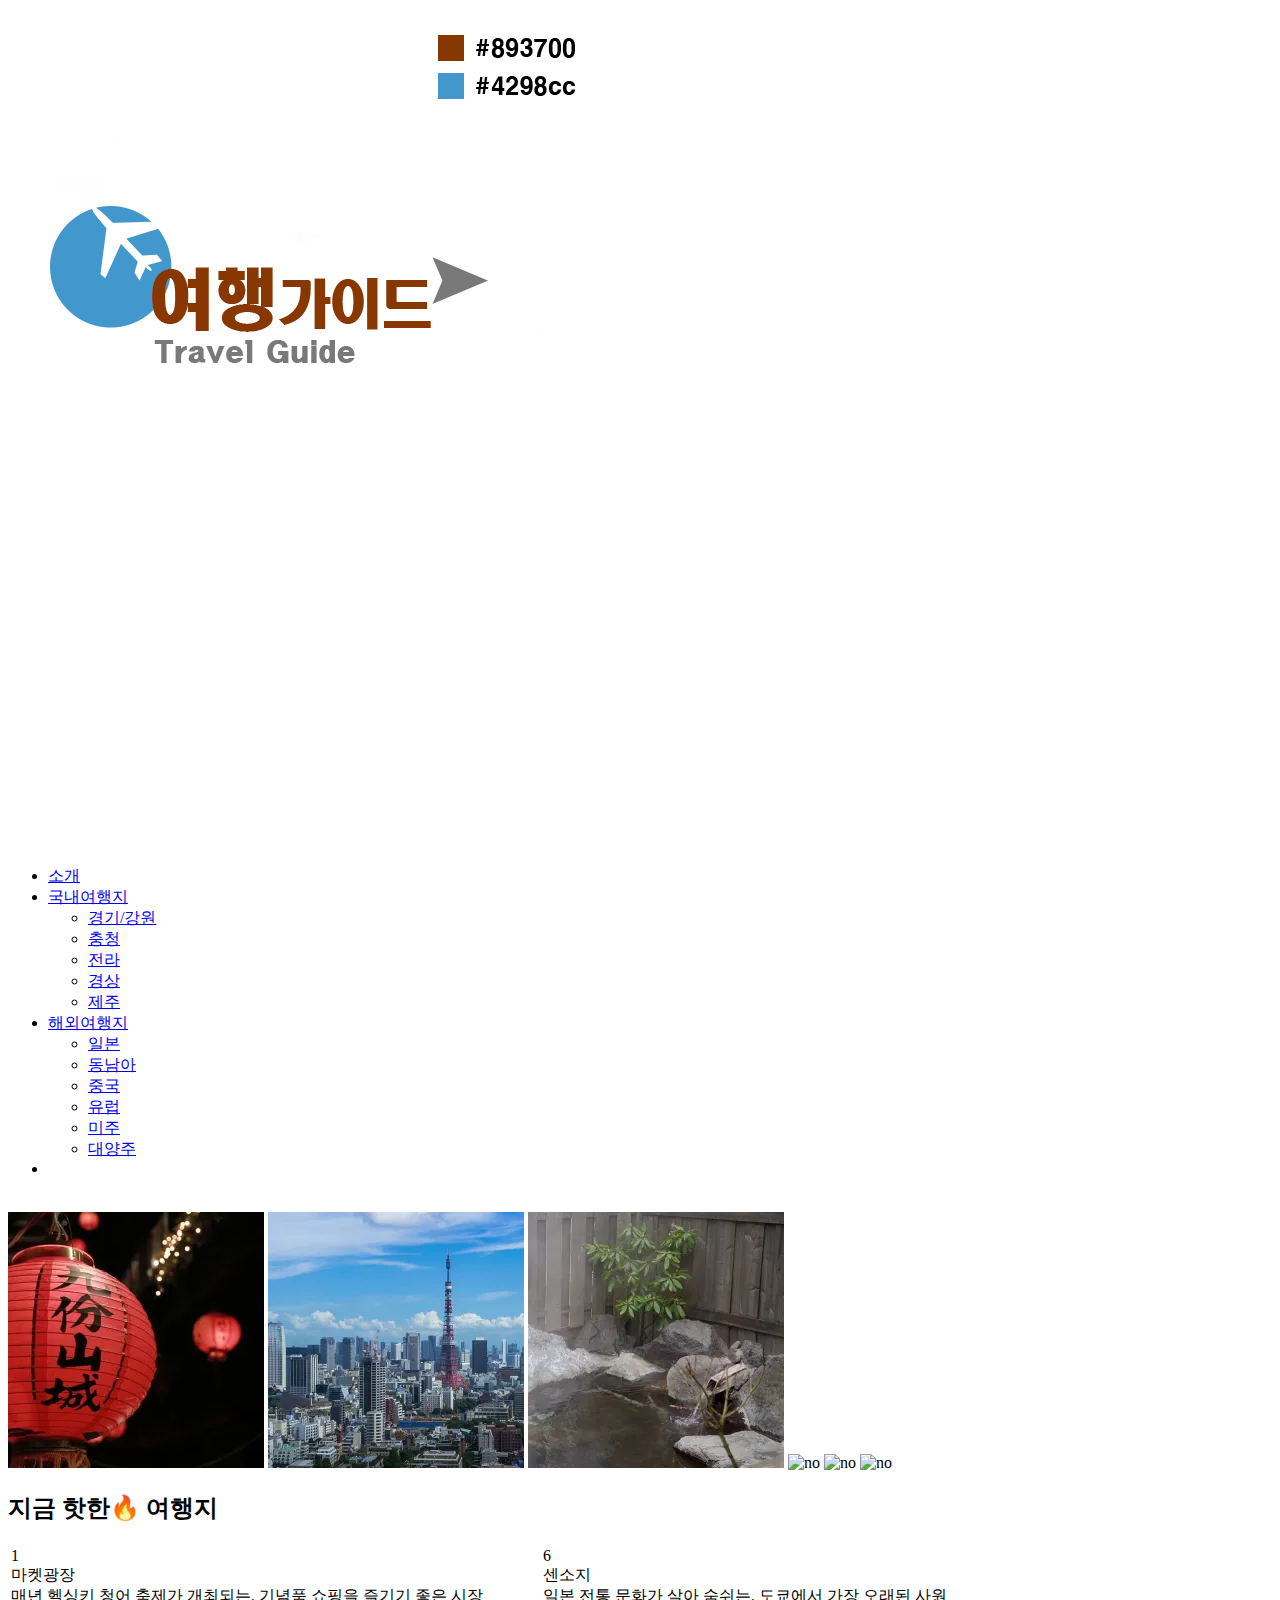
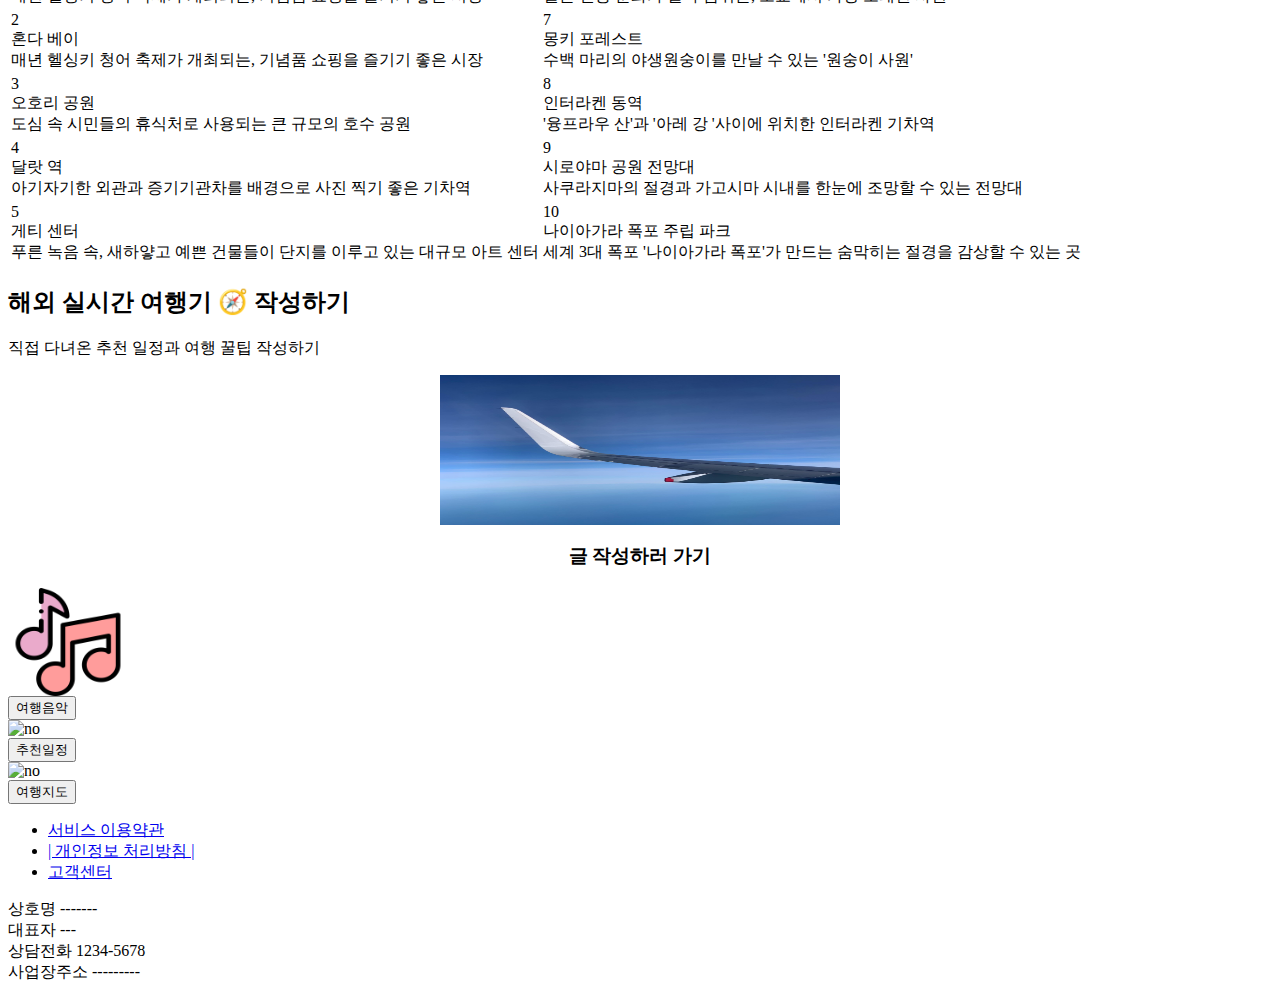
==== index.html @ 49156d4c "html 완료 !" ====
<!DOCTYPE html PUBLIC "-//W3C//DTD XHTML 1.0 Transitional//EN" "http://www.w3.org/TR/xhtml1/DTD/xhtml1-transitional.dtd">
<html xmlns="http://www.w3.org/1999/xhtml">
<head>
    <meta http-equiv="Content-Type" content="text/html;charset=UTF-8"/>
    <title>여행가이드🧳</title>
    <link href="css/style.css" type="text/css" rel="stylesheet">
    <script src="javascript/jquery-1.12.3.js" type="text/javascript"></script>
    <script src="javascript/script.js"  defer="defer" type="text/javascript"></script>
</head>
<body>
    <header class="all">
        <div id="header_div" class="wrap">
            <div class="logo">
                <a href="#"><img src="common/logo/여행가이드_LOGO.png" alt="LOGO"></a>
            </div>
            <nav>
                <ul class="list">
                    <li><a href="#">소개</a></li>
                    <li><a href="#">국내여행지</a>
                        <ul class="submenu">
                            <li><a href="#">경기/강원</a></li>
                            <li><a href="#">충청</a></li>
                            <li><a href="#">전라</a></li>
                            <li><a href="#">경상</a></li>
                            <li><a href="#">제주</a></li>
                        </ul>
                    </li>
                    <li><a href="#">해외여행지</a>
                        <ul class="submenu">
                            <li><a href="#">일본</a></li>
                            <li><a href="#">동남아</a></li>
                            <li><a href="#">중국</a></li>
                            <li><a href="#">유럽</a></li>
                            <li><a href="#">미주</a></li>
                            <li><a href="#">대양주</a></li>
                        </ul>
                    </li>
                    <li class="clear"></li>
                </ul>
            </nav>
        </div>
    </header>
    <li class="clear"></li>
    
    <div id="imgslider" class="all">
        <div class="imgs">
            <img src="common/slide/images(1).jpg" alt="no"><a href="#"></a></img>
            <img src="common/slide/images(2).jpg" alt="no"><a href="#"></a></img>
            <img src="common/slide/images(3).jpg" alt="no"><a href="#"></a></img>
            <img src="common/slide/images(4).jpg" alt="no"><a href="#"></a></img>
            <img src="common/slide/images(5).jpg" alt="no"><a href="#"></a></img>
            <img src="common/slide/images(6).jpg" alt="no"><a href="#"></a></img>
        </div>
    </div>
    <div class="clear"></div>

    <div id="contents" class="wrap">
        <div class="recommend">
            <h2>지금 핫한🔥 여행지</h2>
            <table class="table">
                <tr>
                    <td><div class="rank">1</div><span>마켓광장</span><br>매년 헬싱키 청어 축제가 개최되는, 기념품 쇼핑을 즐기기 좋은 시장</td>
                    <td><div class="rank">6</div><span>센소지</span><br>일본 전통 문화가 살아 숨쉬는, 도쿄에서 가장 오래된 사원</td>
                </tr>
                <tr>
                    <td><div class="rank">2</div><span>혼다 베이</span><br>매년 헬싱키 청어 축제가 개최되는, 기념품 쇼핑을 즐기기 좋은 시장</td>
                    <td><div class="rank">7</div><span>몽키 포레스트</span><br>수백 마리의 야생원숭이를 만날 수 있는 '원숭이 사원'</td>
                </tr>
                <tr>
                    <td><div class="rank">3</div><span>오호리 공원</span><br>도심 속 시민들의 휴식처로 사용되는 큰 규모의 호수 공원</td>
                    <td><div class="rank">8</div><span>인터라켄 동역</span><br>'융프라우 산'과 '아레 강 '사이에 위치한 인터라켄 기차역</td>
                </tr>
                <tr>
                    <td><div class="rank">4</div><span>달랏 역</span><br>아기자기한 외관과 증기기관차를 배경으로 사진 찍기 좋은 기차역</td>
                    <td><div class="rank">9</div><span>시로야마 공원 전망대</span><br>사쿠라지마의 절경과 가고시마 시내를 한눈에 조망할 수 있는 전망대</td>
                </tr>
                <tr>
                    <td><div class="rank">5</div><span>게티 센터</span><br>푸른 녹음 속, 새하얗고 예쁜 건물들이 단지를 이루고 있는 대규모 아트 센터</td>
                    <td><div class="rank">10</div><span>나이아가라 폭포 주립 파크</span><br>세계 3대 폭포 '나이아가라 폭포'가 만드는 숨막히는 절경을 감상할 수 있는 곳</td>
                </tr>
            </table>
        </div>
    </div>

    <div class="partner">
        <h2>해외 실시간 여행기 🧭 작성하기</h2>
        <p>직접 다녀온 추천 일정과 여행 꿀팁 작성하기</p>
            <div class="partner_info" align="center" onClick="winOpen();">
                <img src="common/info/info.png" alt="no" width="400" height="150">
                <div class="write">            
                    <h3><span>글 작성하러 가기</span></h3>
                </div>
            </div>
    </div>

    <div class="clear"></div>

    <div class="icon">
        <div class="icons">
            <div class="imgbtn">
                <img src="common/icons/여행음악.png" alt="no" width="120", height="108"><br>
                <button>여행음악</button>
            </div>
            <div class="imgbtn">
                <img src="common/icons/추천일정.png" alt="no" width="120", height="108"><br>
                <button>추천일정</button>
            </div>
            <div class="imgbtn">
                <img src="common/icons/여행지도.png" alt="no" width="120", height="108"><br>
                <button>여행지도</button>
            </div>
        </div>
    </div>

    <div class="clear"></div>

    <footer>
        <div class="wrap">
            <ul>
                <li><a href="#">서비스 이용약관</a></li>
                <li><a href="#">| 개인정보 처리방침 |</a></li>
                <li><a href="#">고객센터</a></li>
            </ul>
            <p>
                상호명 -------<br>
                대표자 ---<br>
                상담전화 1234-5678<br>
                사업장주소 ---------<br>
            </p>
        </div>
        <div class="clear"></div>
    </footer>
</body>
</html>
---- css/style.css ----
﻿
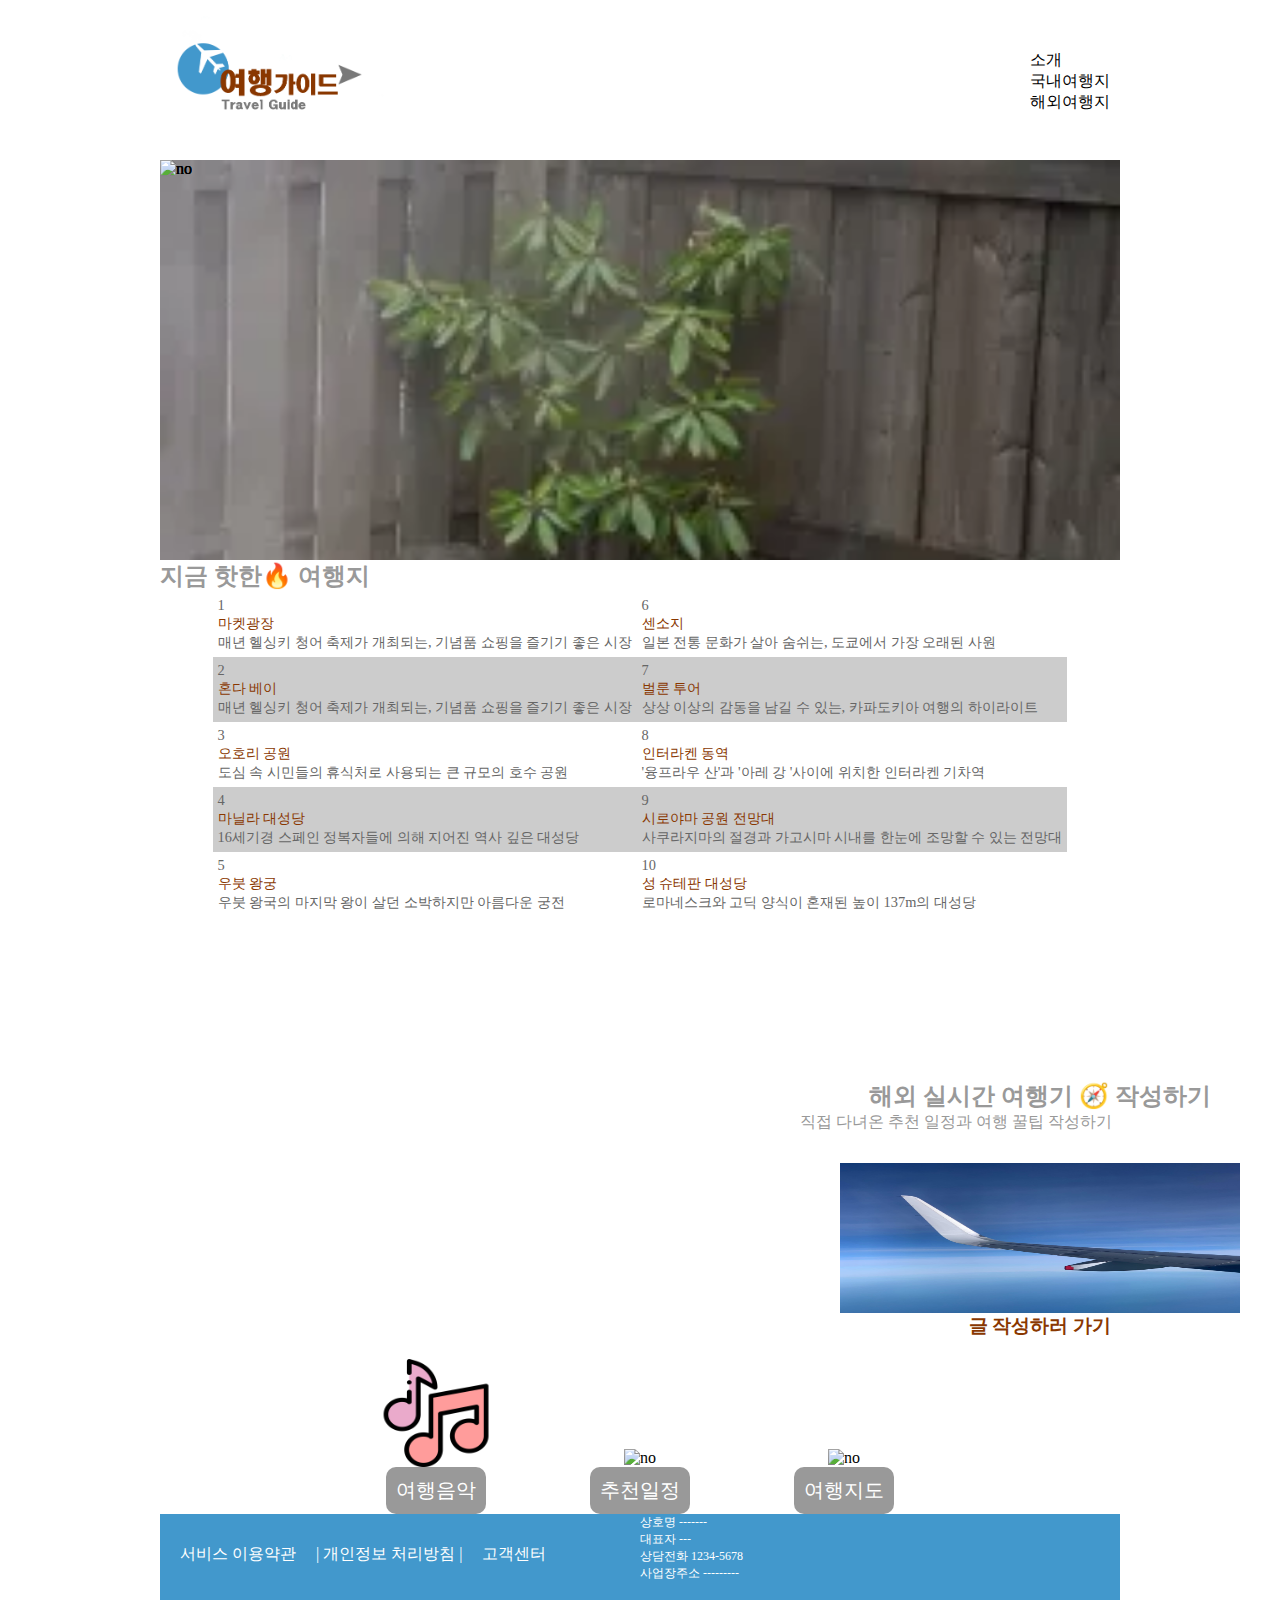
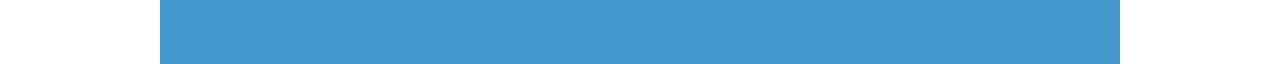
==== commit de2e8af7: "html rank 변경" ====
--- a/index.html
+++ b/index.html
@@ -64,19 +64,19 @@
                 </tr>
                 <tr>
                     <td><div class="rank">2</div><span>혼다 베이</span><br>매년 헬싱키 청어 축제가 개최되는, 기념품 쇼핑을 즐기기 좋은 시장</td>
-                    <td><div class="rank">7</div><span>몽키 포레스트</span><br>수백 마리의 야생원숭이를 만날 수 있는 '원숭이 사원'</td>
+                    <td><div class="rank">7</div><span>벌룬 투어</span><br>상상 이상의 감동을 남길 수 있는, 카파도키아 여행의 하이라이트</td>
                 </tr>
                 <tr>
                     <td><div class="rank">3</div><span>오호리 공원</span><br>도심 속 시민들의 휴식처로 사용되는 큰 규모의 호수 공원</td>
                     <td><div class="rank">8</div><span>인터라켄 동역</span><br>'융프라우 산'과 '아레 강 '사이에 위치한 인터라켄 기차역</td>
                 </tr>
                 <tr>
-                    <td><div class="rank">4</div><span>달랏 역</span><br>아기자기한 외관과 증기기관차를 배경으로 사진 찍기 좋은 기차역</td>
+                    <td><div class="rank">4</div><span>마닐라 대성당</span><br>16세기경 스페인 정복자들에 의해 지어진 역사 깊은 대성당</td>
                     <td><div class="rank">9</div><span>시로야마 공원 전망대</span><br>사쿠라지마의 절경과 가고시마 시내를 한눈에 조망할 수 있는 전망대</td>
                 </tr>
                 <tr>
-                    <td><div class="rank">5</div><span>게티 센터</span><br>푸른 녹음 속, 새하얗고 예쁜 건물들이 단지를 이루고 있는 대규모 아트 센터</td>
-                    <td><div class="rank">10</div><span>나이아가라 폭포 주립 파크</span><br>세계 3대 폭포 '나이아가라 폭포'가 만드는 숨막히는 절경을 감상할 수 있는 곳</td>
+                    <td><div class="rank">5</div><span>우붓 왕궁</span><br>우붓 왕국의 마지막 왕이 살던 소박하지만 아름다운 궁전</td>
+                    <td><div class="rank">10</div><span>성 슈테판 대성당</span><br>로마네스크와 고딕 양식이 혼재된 높이 137m의 대성당</td>
                 </tr>
             </table>
         </div>
--- a/css/style.css
+++ b/css/style.css
@@ -1 +1,107 @@
-﻿+﻿@charset "utf-8";
+@font-face {
+    font-family: 'SUITE-Regular';
+    src: url('https://cdn.jsdelivr.net/gh/projectnoonnu/noonfonts_2304-2@1.0/SUITE-Regular.woff2') format('woff2');
+    font-weight: 400;
+    font-style: normal;
+}
+*{
+    margin: 0 auto;
+    padding: 0;
+    list-style: none;
+}
+a{color: inherit; text-decoration:none;}
+button{cursor: pointer;}
+body,html{min-width: 960px}
+.all{width:100%; float:left;}
+.wrap{ width:960px;}
+.clear{clear:both; position:inherit;}
+header{height: 150px;}
+#header_div{padding-top: 10px;}
+.logo{height:100px; overflow: hidden; float:left}
+.logo>a>img{width:250px;margin-top:-50px}
+ nav{float:right;margin-top:30px;padding:10px;}
+.nav{width: 600px; height: 20px}
+.nav>li{float:left; width:200px; text-align:center;  position:relative; transition:all 0.4s; padding:5px 0}
+.nav>li:hover{background-color:#4298CC; color:#FFF}
+
+.submenu{display:none; background-color:rgba(255,255,255,0.8); position: absolute; z-index:1; width:100%; margin-top:5px}
+.submenu>li{padding:5px 0;transition:all 0.4s;color:#000}
+.submenu>li:hover{background-color: #00CCFF;color: inherit}
+
+#imgslider{ margin-top: 10px; height:400px;}
+.imgs{
+    position:relative;
+    overflow: hidden;
+    height: 400px;
+    width:  960px;
+    background-color: #000;
+}
+.imgs>img{width:100%;position: absolute; transition: all 2s}
+.welcome{
+    position: relative;
+    margin: -50px 0 0 -300px !important;
+    text-align: center;
+    width: 600px;
+    height: 50px;
+    line-height: 50px;
+    background-color: #CCCCCC;
+    border-radius: 30px;
+    left: 50%;
+    top: 55%;
+}
+span{
+    color:#893700;
+}
+h1,h2,h3,h4,h5,h6,p{color: #999999}
+
+#contents{ height: 500px;}
+.notice{
+    width:480px;
+    margin-top:20px;
+    float:left;
+}
+.notice h2{text-align:center}
+.table{border-collapse:collapse; font-size:0.9em; color:#666666;}
+.table tr>th{padding:5px 0}
+.table tr>td{padding: 5px}
+.table tr:nth-child(2n){
+    background-color: rgba(153,153,153, 0.5)
+}
+.partner{
+    float:right;
+    width:480px;
+    margin-top:20px;
+}
+.partner h2{text-align:center}
+.partner pre {color: #666666}
+.partner_info{
+    margin-top: 30px;
+}
+.icon{margin-top: 20px}
+.icon{text-align:center}
+.imgbtn{width:160px; margin:0 20px; display:inline-block}
+.imgbtn button{
+    padding: 10px;
+    background-color: #999999;
+    color:#FFF;
+    border:none;
+    border-radius: 10px;
+    font-size: 20px;
+}
+button{cursor:pointer}
+.imgbtn>button:hover{background-color:#900}
+
+footer{
+    height: 150px;
+    background-color: #4298cc;
+    width: 960px;
+    color: #FFFFFF;
+    overflow: hidden;
+}
+footer.wrap{
+    padding: 10px 20px;
+}
+footer ul{width: 50%; float:left}
+footer ul>li{float:left;margin-left:20px;margin-top:30px}
+footer p{width:50%;font-size:12px; float:right;color:#ffffff;}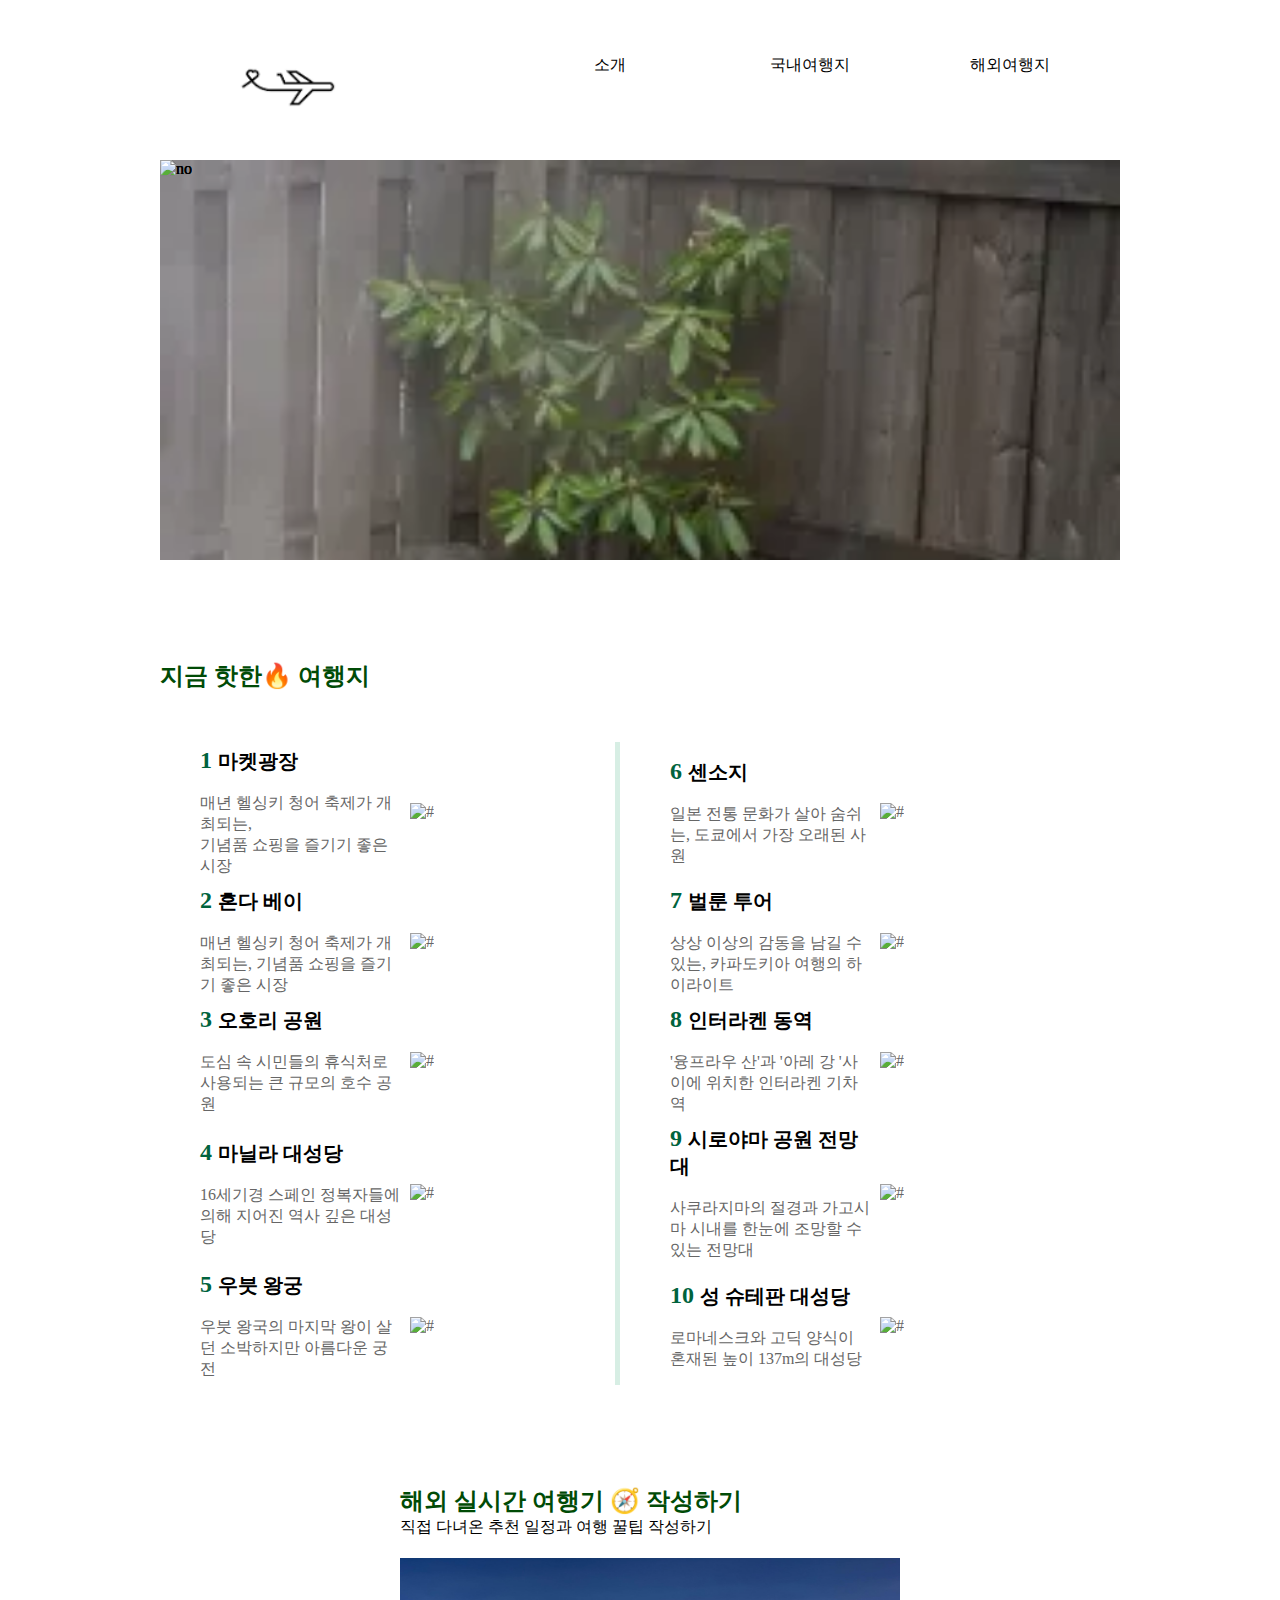
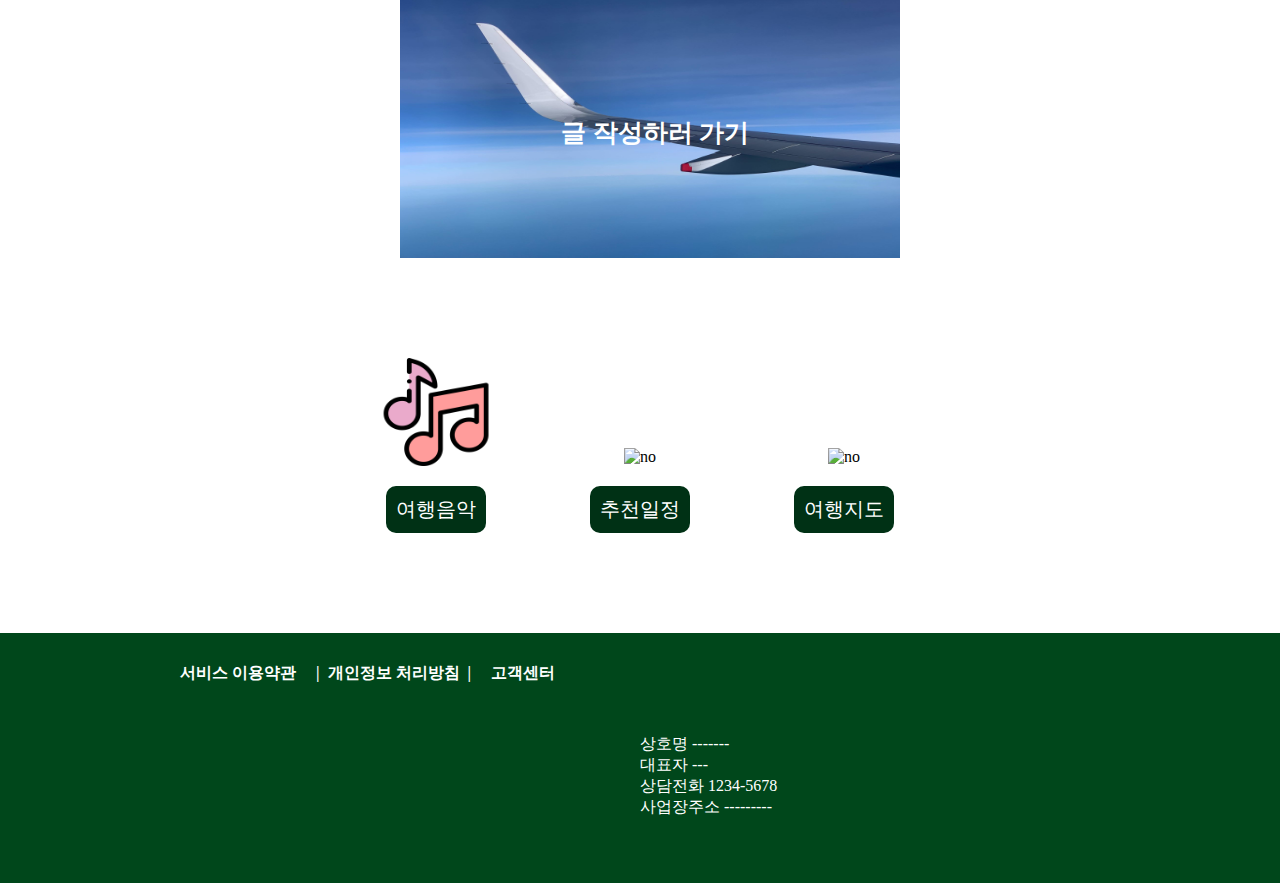
==== commit 46032039: "html,css 변경및 수정 완료" ====
--- a/index.html
+++ b/index.html
@@ -59,24 +59,33 @@
             <h2>지금 핫한🔥 여행지</h2>
             <table class="table">
                 <tr>
-                    <td><div class="rank">1</div><span>마켓광장</span><br>매년 헬싱키 청어 축제가 개최되는, 기념품 쇼핑을 즐기기 좋은 시장</td>
-                    <td><div class="rank">6</div><span>센소지</span><br>일본 전통 문화가 살아 숨쉬는, 도쿄에서 가장 오래된 사원</td>
+                    <td><a href="#"><div class="rank">1 <span> 마켓광장</span></div><br>매년 헬싱키 청어 축제가 개최되는, <br>기념품 쇼핑을 즐기기 좋은 시장</a></td>
+                    <td><img src="common/rank/rank1.webp" alt="#" style="width: 150px;height: 150px;"></td>
+                    <td><a href="#"><div class="rank">6 <span> 센소지</span></div><br>일본 전통 문화가 살아 숨쉬는, 도쿄에서 가장 오래된 사원</a></td>
+                    <td><img src="common/rank/rank6.webp" alt="#" style="width: 150px;height: 150px;"></td>
                 </tr>
                 <tr>
-                    <td><div class="rank">2</div><span>혼다 베이</span><br>매년 헬싱키 청어 축제가 개최되는, 기념품 쇼핑을 즐기기 좋은 시장</td>
-                    <td><div class="rank">7</div><span>벌룬 투어</span><br>상상 이상의 감동을 남길 수 있는, 카파도키아 여행의 하이라이트</td>
+                    <td><a href="#"><div class="rank">2 <span> 혼다 베이</span></div><br>매년 헬싱키 청어 축제가 개최되는, 기념품 쇼핑을 즐기기 좋은 시장</a></td>
+                    <td><img src="common/rank/rank2.webp" alt="#" style="width: 150px;height: 150px;"></td>
+                    <td><a href="#"><div class="rank">7 <span> 벌룬 투어</span></div><br>상상 이상의 감동을 남길 수 있는, 카파도키아 여행의 하이라이트</a></td>
+                    <td><img src="common/rank/rank7.webp" alt="#" style="width: 150px;height: 150px;"></td>
                 </tr>
                 <tr>
-                    <td><div class="rank">3</div><span>오호리 공원</span><br>도심 속 시민들의 휴식처로 사용되는 큰 규모의 호수 공원</td>
-                    <td><div class="rank">8</div><span>인터라켄 동역</span><br>'융프라우 산'과 '아레 강 '사이에 위치한 인터라켄 기차역</td>
+                    <td><a href="#"><div class="rank">3 <span> 오호리 공원</span></div><br>도심 속 시민들의 휴식처로 사용되는 큰 규모의 호수 공원</a></td>
+                    <td><img src="common/rank/rank3.webp" alt="#" style="width: 150px;height: 150px;"></td>
+                    <td><a href="#"></a><div class="rank">8 <span> 인터라켄 동역</span></div><br>'융프라우 산'과 '아레 강 '사이에 위치한 인터라켄 기차역</a></td>
+                    <td><img src="common/rank/rank8.webp" alt="#" style="width: 150px;height: 150px;"></td>
                 </tr>
                 <tr>
-                    <td><div class="rank">4</div><span>마닐라 대성당</span><br>16세기경 스페인 정복자들에 의해 지어진 역사 깊은 대성당</td>
-                    <td><div class="rank">9</div><span>시로야마 공원 전망대</span><br>사쿠라지마의 절경과 가고시마 시내를 한눈에 조망할 수 있는 전망대</td>
+                    <td><a href="#"><div class="rank">4 <span> 마닐라 대성당</span></div><br>16세기경 스페인 정복자들에 의해 지어진 역사 깊은 대성당</a></td>
+                    <td><img src="common/rank/rank4.webp" alt="#" style="width: 150px;height: 150px;"></td>
+                    <td><a href="#"><div class="rank">9 <span> 시로야마 공원 전망대</span></div><br>사쿠라지마의 절경과 가고시마 시내를 한눈에 조망할 수 있는 전망대</a></td>
+                    <td><img src="common/rank/rank9.webp" alt="#" style="width: 150px;height: 150px;"></td>
                 </tr>
-                <tr>
-                    <td><div class="rank">5</div><span>우붓 왕궁</span><br>우붓 왕국의 마지막 왕이 살던 소박하지만 아름다운 궁전</td>
-                    <td><div class="rank">10</div><span>성 슈테판 대성당</span><br>로마네스크와 고딕 양식이 혼재된 높이 137m의 대성당</td>
+                <tr><td><a href="#"><div class="rank">5 <span> 우붓 왕궁</span></div><br>우붓 왕국의 마지막 왕이 살던 소박하지만 아름다운 궁전</a></td>
+                    <td><img src="common/rank/rank5.webp" alt="#" style="width: 150px;height: 150px;"></td>
+                    <td><a href="#"><div class="rank">10 <span> 성 슈테판 대성당</span></div><br>로마네스크와 고딕 양식이 혼재된 높이 137m의 대성당</a></td>
+                    <td><img src="common/rank/rank10.webp" alt="#" style="width: 150px;height: 150px;"></td>
                 </tr>
             </table>
         </div>
@@ -86,7 +95,7 @@
         <h2>해외 실시간 여행기 🧭 작성하기</h2>
         <p>직접 다녀온 추천 일정과 여행 꿀팁 작성하기</p>
             <div class="partner_info" align="center" onClick="winOpen();">
-                <img src="common/info/info.png" alt="no" width="400" height="150">
+                <img src="common/info/info.png" alt="no" width="500" height="300">
                 <div class="write">            
                     <h3><span>글 작성하러 가기</span></h3>
                 </div>
@@ -118,7 +127,7 @@
         <div class="wrap">
             <ul>
                 <li><a href="#">서비스 이용약관</a></li>
-                <li><a href="#">| 개인정보 처리방침 |</a></li>
+                <li><a href="#">| &nbsp;개인정보 처리방침 &nbsp;|</a></li>
                 <li><a href="#">고객센터</a></li>
             </ul>
             <p>
--- a/css/style.css
+++ b/css/style.css
@@ -10,24 +10,35 @@
     padding: 0;
     list-style: none;
 }
+
+h1,h2,h3{color: #004b06;}
 a{color: inherit; text-decoration:none;}
 button{cursor: pointer;}
 body,html{min-width: 960px}
 .all{width:100%; float:left;}
-.wrap{ width:960px;}
+.wrap{width:960px;}
 .clear{clear:both; position:inherit;}
 header{height: 150px;}
 #header_div{padding-top: 10px;}
 .logo{height:100px; overflow: hidden; float:left}
 .logo>a>img{width:250px;margin-top:-50px}
+
+
  nav{float:right;margin-top:30px;padding:10px;}
-.nav{width: 600px; height: 20px}
-.nav>li{float:left; width:200px; text-align:center;  position:relative; transition:all 0.4s; padding:5px 0}
-.nav>li:hover{background-color:#4298CC; color:#FFF}
+.list{width: 600px; height: 20px}
+.list li{
+    float:left;
+    width:200px;
+    text-align:center;
+    position:relative;
+    transition:all 0.4s;
+    padding:5px 0;
+}
+.list>li:hover{background-color:#cefae6; color:#696969}
 
 .submenu{display:none; background-color:rgba(255,255,255,0.8); position: absolute; z-index:1; width:100%; margin-top:5px}
 .submenu>li{padding:5px 0;transition:all 0.4s;color:#000}
-.submenu>li:hover{background-color: #00CCFF;color: inherit}
+.submenu>li:hover{background-color: #cefae6;color: inherit}
 
 #imgslider{ margin-top: 10px; height:400px;}
 .imgs{
@@ -38,65 +49,65 @@
     background-color: #000;
 }
 .imgs>img{width:100%;position: absolute; transition: all 2s}
-.welcome{
+
+td>span{
+    font-weight: 800;
+}
+
+
+.recommend h2{margin-top: 100px;}
+.table{border-collapse:collapse;margin-top: 50px; color:#666666;}
+.table tr td{padding: 5px;width: 200px;text-align: left;}
+.rank{font-weight: 900;color: #00633d;font-size: 24px;}
+.rank span{font-weight: 900;font-size: 20px;color: #000;}
+.table tr>td:nth-child(3n){
+    border-left: 5px solid #d7eee4;;
+    padding-left: 50px;
+}
+
+
+.partner{
+    width:480px;
+    margin-top:100px;
+}
+.partner_info{
+    margin-top: 20px;
+}
+.write{
     position: relative;
-    margin: -50px 0 0 -300px !important;
-    text-align: center;
-    width: 600px;
-    height: 50px;
+    margin: -150px 150px 0 -300px !important;
     line-height: 50px;
-    background-color: #CCCCCC;
-    border-radius: 30px;
     left: 50%;
-    top: 55%;
+    top: 50%;
 }
-span{
-    color:#893700;
+.write>h3{
+    font-weight: 800;
+    font-size: 25px;
+    color:#ffffff;
 }
-h1,h2,h3,h4,h5,h6,p{color: #999999}
 
-#contents{ height: 500px;}
-.notice{
-    width:480px;
-    margin-top:20px;
-    float:left;
-}
-.notice h2{text-align:center}
-.table{border-collapse:collapse; font-size:0.9em; color:#666666;}
-.table tr>th{padding:5px 0}
-.table tr>td{padding: 5px}
-.table tr:nth-child(2n){
-    background-color: rgba(153,153,153, 0.5)
-}
-.partner{
-    float:right;
-    width:480px;
-    margin-top:20px;
-}
-.partner h2{text-align:center}
-.partner pre {color: #666666}
-.partner_info{
-    margin-top: 30px;
-}
-.icon{margin-top: 20px}
+
+.icon{margin-top: 200px}
 .icon{text-align:center}
 .imgbtn{width:160px; margin:0 20px; display:inline-block}
 .imgbtn button{
     padding: 10px;
-    background-color: #999999;
+    background-color: #003115;
     color:#FFF;
     border:none;
     border-radius: 10px;
     font-size: 20px;
 }
-button{cursor:pointer}
-.imgbtn>button:hover{background-color:#900}
+button{cursor:pointer;margin-top: 20px;}
+.imgbtn>button:hover{background-color:rgb(175, 252, 226);color: #000;}
 
 footer{
-    height: 150px;
-    background-color: #4298cc;
-    width: 960px;
+    height: 250px;
+    margin-top: 100px;
+    background-color: #00471b;
+    width: 100%;
     color: #FFFFFF;
+    font-weight: 900;
     overflow: hidden;
 }
 footer.wrap{
@@ -104,4 +115,13 @@
 }
 footer ul{width: 50%; float:left}
 footer ul>li{float:left;margin-left:20px;margin-top:30px}
-footer p{width:50%;font-size:12px; float:right;color:#ffffff;}+footer p{
+    width:50%;
+    margin-top: 50px;
+    margin-left: 50px;
+    font-size:12px;
+    float:right;
+    color:#ffffff;
+    font-size: 16px;
+    font-weight: normal;
+}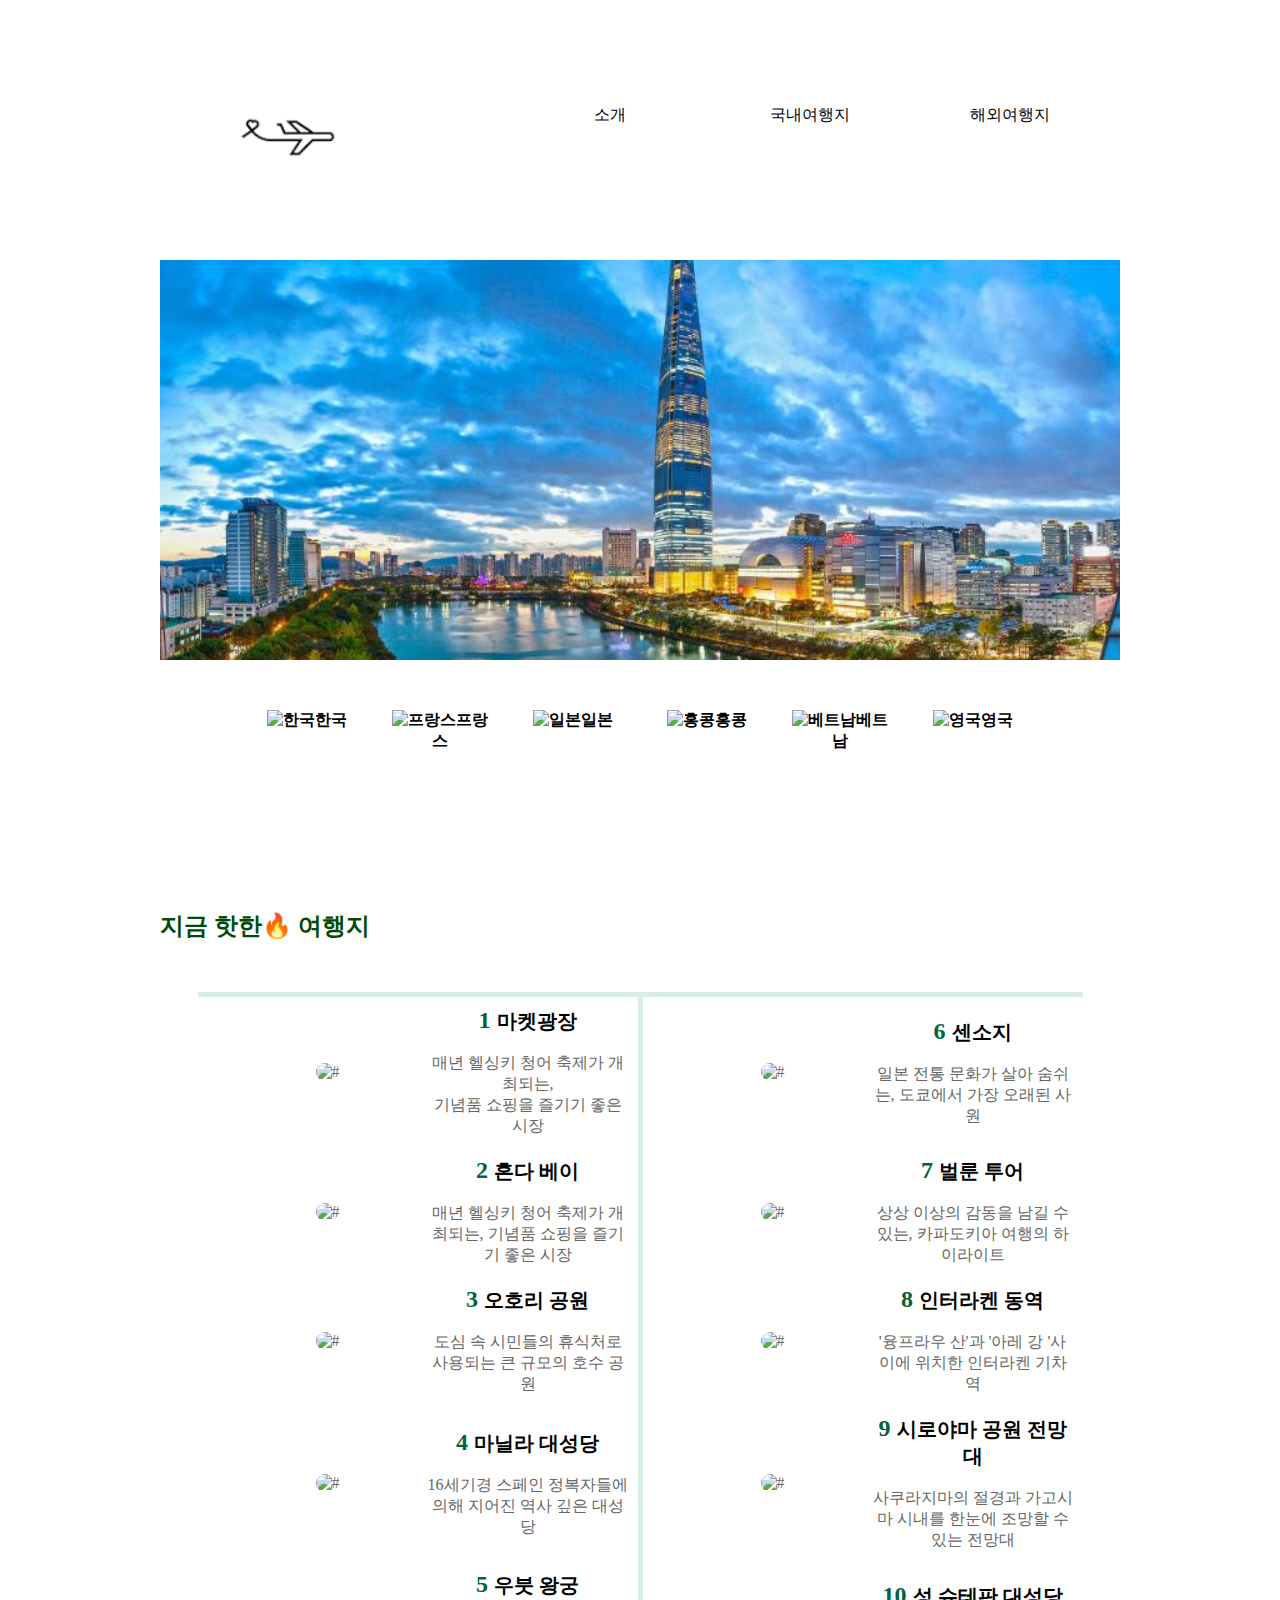
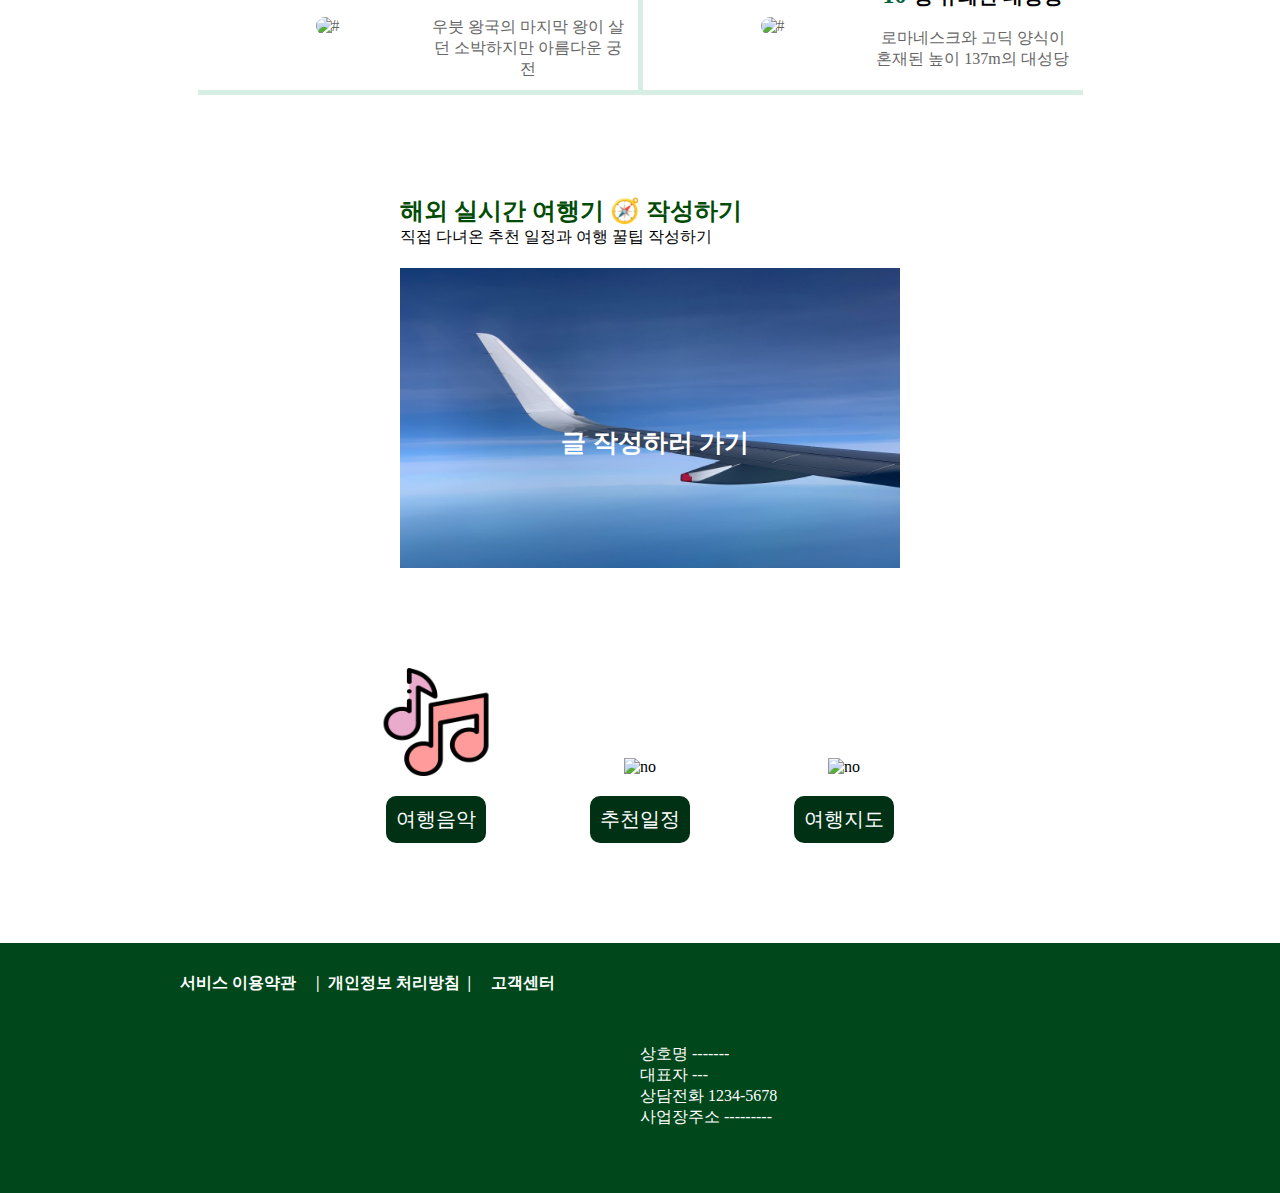
==== commit 5a2712a2: "html,css 수정" ====
--- a/index.html
+++ b/index.html
@@ -45,12 +45,17 @@
     <div id="imgslider" class="all">
         <div class="imgs">
             <img src="common/slide/images(1).jpg" alt="no"><a href="#"></a></img>
-            <img src="common/slide/images(2).jpg" alt="no"><a href="#"></a></img>
-            <img src="common/slide/images(3).jpg" alt="no"><a href="#"></a></img>
-            <img src="common/slide/images(4).jpg" alt="no"><a href="#"></a></img>
-            <img src="common/slide/images(5).jpg" alt="no"><a href="#"></a></img>
-            <img src="common/slide/images(6).jpg" alt="no"><a href="#"></a></img>
         </div>
+    </div>
+    <div class="minmenu">
+        <ul>
+            <li><a href="common/slide/images(1).jpg"><img src="./common/slide/min(1).png" alt="한국">한국</a></li>
+            <li><a href="common/slide/images(2).jpg"><img src="./common/slide/min(2).png" alt="프랑스">프랑스</a></li>
+            <li><a href="common/slide/images(3).jpg"><img src="./common/slide/min(3).png" alt="일본">일본</a></li>
+            <li><a href="common/slide/images(4).jpg"><img src="./common/slide/min(4).png" alt="홍콩">홍콩</a></li>
+            <li><a href="common/slide/images(5).jpg"><img src="./common/slide/min(5).png" alt="베트남">베트남</a></li>
+            <li><a href="common/slide/images(6).jpg"><img src="./common/slide/min(6).png" alt="영국">영국</a></li>
+        </ul>
     </div>
     <div class="clear"></div>
 
@@ -59,33 +64,34 @@
             <h2>지금 핫한🔥 여행지</h2>
             <table class="table">
                 <tr>
+                    <td><img src="common/rank/rank1.webp" alt="#" style="width: 150px;height: 150px;"></td>
                     <td><a href="#"><div class="rank">1 <span> 마켓광장</span></div><br>매년 헬싱키 청어 축제가 개최되는, <br>기념품 쇼핑을 즐기기 좋은 시장</a></td>
-                    <td><img src="common/rank/rank1.webp" alt="#" style="width: 150px;height: 150px;"></td>
+                    <td><img src="common/rank/rank6.webp" alt="#" style="width: 150px;height: 150px;"></td>
                     <td><a href="#"><div class="rank">6 <span> 센소지</span></div><br>일본 전통 문화가 살아 숨쉬는, 도쿄에서 가장 오래된 사원</a></td>
-                    <td><img src="common/rank/rank6.webp" alt="#" style="width: 150px;height: 150px;"></td>
                 </tr>
                 <tr>
+                    <td><img src="common/rank/rank2.webp" alt="#" style="width: 150px;height: 150px;"></td>
                     <td><a href="#"><div class="rank">2 <span> 혼다 베이</span></div><br>매년 헬싱키 청어 축제가 개최되는, 기념품 쇼핑을 즐기기 좋은 시장</a></td>
-                    <td><img src="common/rank/rank2.webp" alt="#" style="width: 150px;height: 150px;"></td>
+                    <td><img src="common/rank/rank7.webp" alt="#" style="width: 150px;height: 150px;"></td>
                     <td><a href="#"><div class="rank">7 <span> 벌룬 투어</span></div><br>상상 이상의 감동을 남길 수 있는, 카파도키아 여행의 하이라이트</a></td>
-                    <td><img src="common/rank/rank7.webp" alt="#" style="width: 150px;height: 150px;"></td>
                 </tr>
                 <tr>
+                    <td><img src="common/rank/rank3.webp" alt="#" style="width: 150px;height: 150px;"></td>
                     <td><a href="#"><div class="rank">3 <span> 오호리 공원</span></div><br>도심 속 시민들의 휴식처로 사용되는 큰 규모의 호수 공원</a></td>
-                    <td><img src="common/rank/rank3.webp" alt="#" style="width: 150px;height: 150px;"></td>
+                    <td><img src="common/rank/rank8.webp" alt="#" style="width: 150px;height: 150px;"></td>
                     <td><a href="#"></a><div class="rank">8 <span> 인터라켄 동역</span></div><br>'융프라우 산'과 '아레 강 '사이에 위치한 인터라켄 기차역</a></td>
-                    <td><img src="common/rank/rank8.webp" alt="#" style="width: 150px;height: 150px;"></td>
                 </tr>
                 <tr>
+                    <td><img src="common/rank/rank4.webp" alt="#" style="width: 150px;height: 150px;"></td>
                     <td><a href="#"><div class="rank">4 <span> 마닐라 대성당</span></div><br>16세기경 스페인 정복자들에 의해 지어진 역사 깊은 대성당</a></td>
-                    <td><img src="common/rank/rank4.webp" alt="#" style="width: 150px;height: 150px;"></td>
+                    <td><img src="common/rank/rank9.webp" alt="#" style="width: 150px;height: 150px;"></td>
                     <td><a href="#"><div class="rank">9 <span> 시로야마 공원 전망대</span></div><br>사쿠라지마의 절경과 가고시마 시내를 한눈에 조망할 수 있는 전망대</a></td>
-                    <td><img src="common/rank/rank9.webp" alt="#" style="width: 150px;height: 150px;"></td>
                 </tr>
-                <tr><td><a href="#"><div class="rank">5 <span> 우붓 왕궁</span></div><br>우붓 왕국의 마지막 왕이 살던 소박하지만 아름다운 궁전</a></td>
+                <tr>
                     <td><img src="common/rank/rank5.webp" alt="#" style="width: 150px;height: 150px;"></td>
+                    <td><a href="#"><div class="rank">5 <span> 우붓 왕궁</span></div><br>우붓 왕국의 마지막 왕이 살던 소박하지만 아름다운 궁전</a></td>
+                    <td><img src="common/rank/rank10.webp" alt="#" style="width: 150px;height: 150px;"></td>
                     <td><a href="#"><div class="rank">10 <span> 성 슈테판 대성당</span></div><br>로마네스크와 고딕 양식이 혼재된 높이 137m의 대성당</a></td>
-                    <td><img src="common/rank/rank10.webp" alt="#" style="width: 150px;height: 150px;"></td>
                 </tr>
             </table>
         </div>
--- a/css/style.css
+++ b/css/style.css
@@ -15,7 +15,7 @@
 a{color: inherit; text-decoration:none;}
 button{cursor: pointer;}
 body,html{min-width: 960px}
-.all{width:100%; float:left;}
+.all{width:100%; height: 200px;float:left;margin-top: 50px;}
 .wrap{width:960px;}
 .clear{clear:both; position:inherit;}
 header{height: 150px;}
@@ -34,11 +34,12 @@
     transition:all 0.4s;
     padding:5px 0;
 }
-.list>li:hover{background-color:#cefae6; color:#696969}
+.list>li:hover{background-color:#ddfff0; color:#696969}
 
 .submenu{display:none; background-color:rgba(255,255,255,0.8); position: absolute; z-index:1; width:100%; margin-top:5px}
-.submenu>li{padding:5px 0;transition:all 0.4s;color:#000}
-.submenu>li:hover{background-color: #cefae6;color: inherit}
+.submenu>li{padding:5px 0;transition:all 0.4s;color:#000;background-color: #f0fff3;}
+.submenu>li:hover{background-color: #004103;color:#fff;font-weight: 900;}
+.list>li:hover .submenu{display: block; background-color: #cefae6;color: inherit}
 
 #imgslider{ margin-top: 10px; height:400px;}
 .imgs{
@@ -48,23 +49,39 @@
     width:  960px;
     background-color: #000;
 }
-.imgs>img{width:100%;position: absolute; transition: all 2s}
+.imgs>img{width:100%;height: 100%;position: absolute; transition: all 2s;object-fit: cover;}
+
+
+.minmenu{width: 800px;height: 100px;}
+.minmenu ul{width: 100%;height: 100%;display: flex;}
+.minmenu ul li{width: 100px;height: 100%;margin-top: 50px;font-weight: 900;text-align: center;}
+.minmenu ul li img{width: 100px;height: 100px;}
 
 td>span{
     font-weight: 800;
 }
 
 
-.recommend h2{margin-top: 100px;}
-.table{border-collapse:collapse;margin-top: 50px; color:#666666;}
-.table tr td{padding: 5px;width: 200px;text-align: left;}
+.recommend h2{margin-top: 250px}
+.table{
+    border-collapse:collapse;
+    margin-top: 50px; 
+    color:#666666;
+}
+.table tr td{
+    width: 200px;
+    text-align: center;
+    padding: 10px;
+    margin-left: 20px;
+}
+.table tr td img{border-radius: 20px;margin-left: 40px;}
 .rank{font-weight: 900;color: #00633d;font-size: 24px;}
 .rank span{font-weight: 900;font-size: 20px;color: #000;}
 .table tr>td:nth-child(3n){
-    border-left: 5px solid #d7eee4;;
-    padding-left: 50px;
+    border-left: 5px solid #d7eee4;
 }
-
+.table tr:last-child{border-bottom: 5px solid #d7eee4;}
+.table tr:first-child{border-top: 5px solid #d7eee4;}
 
 .partner{
     width:480px;
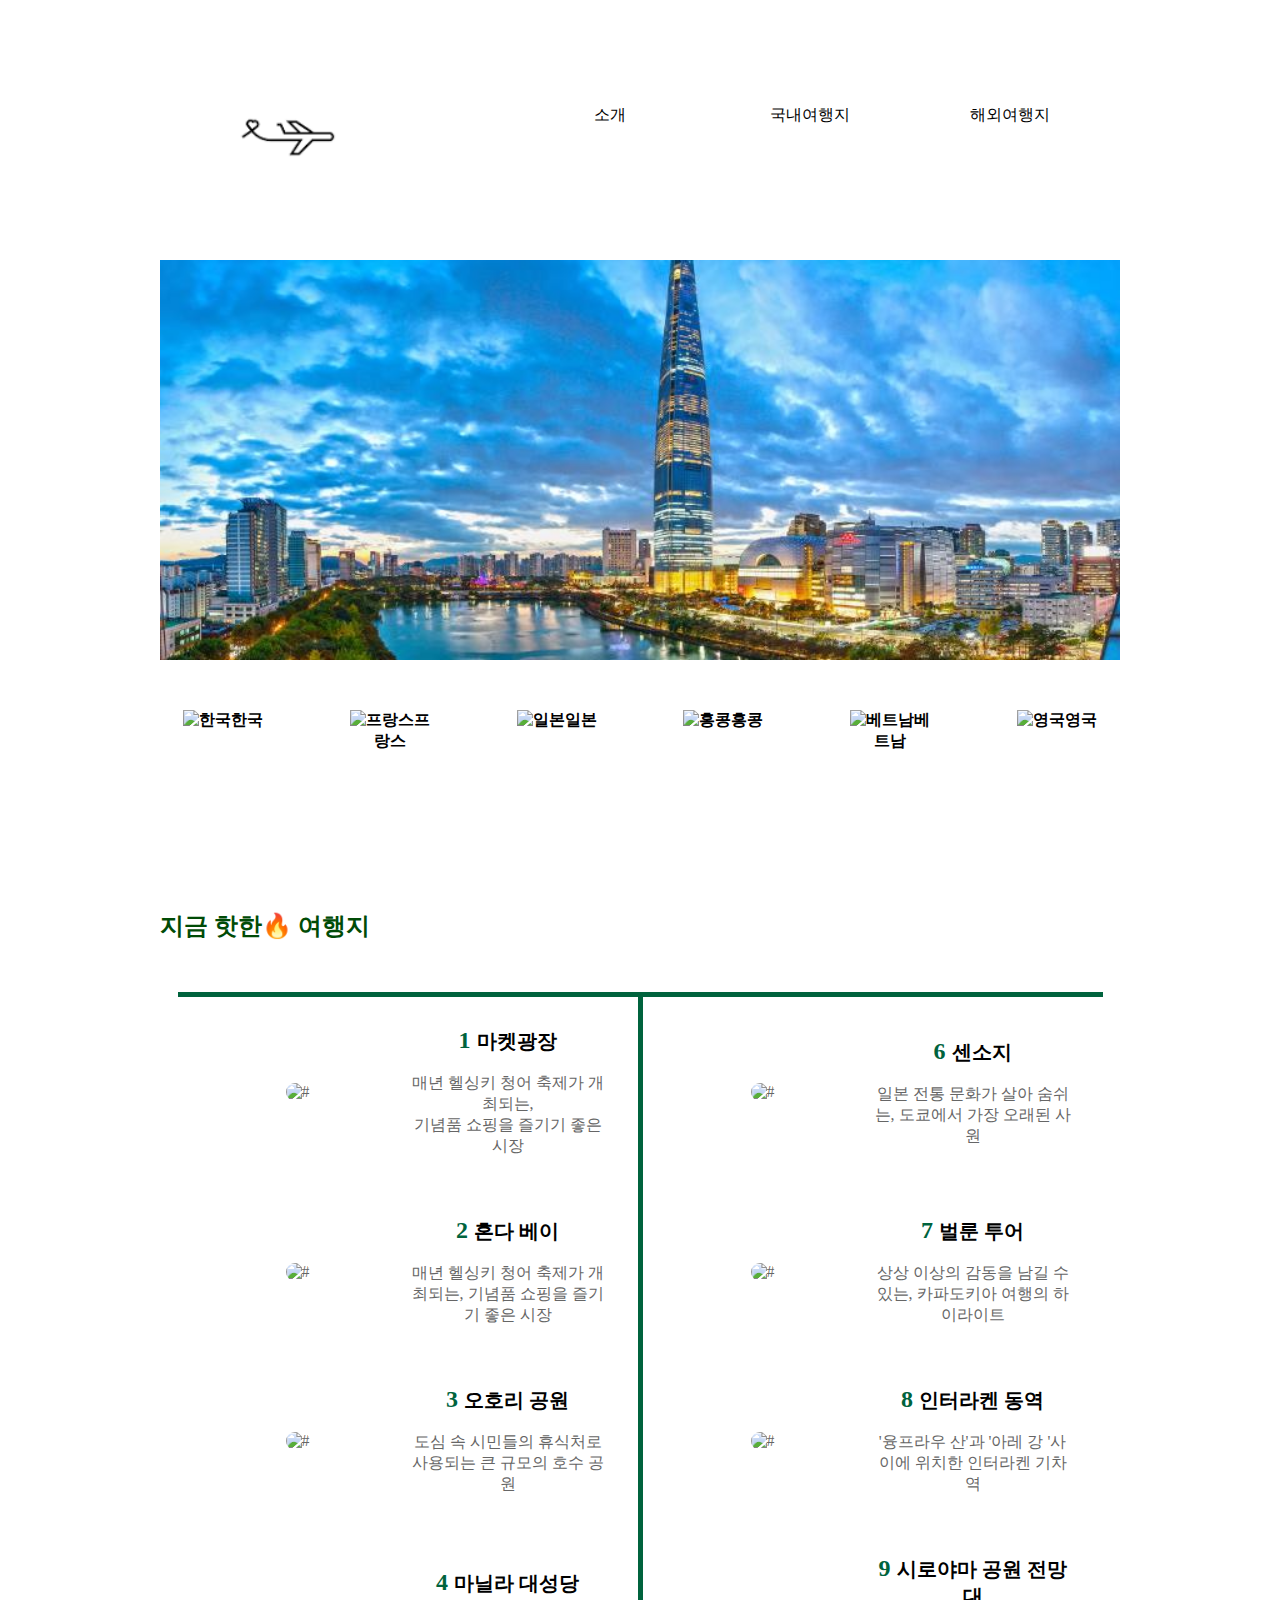
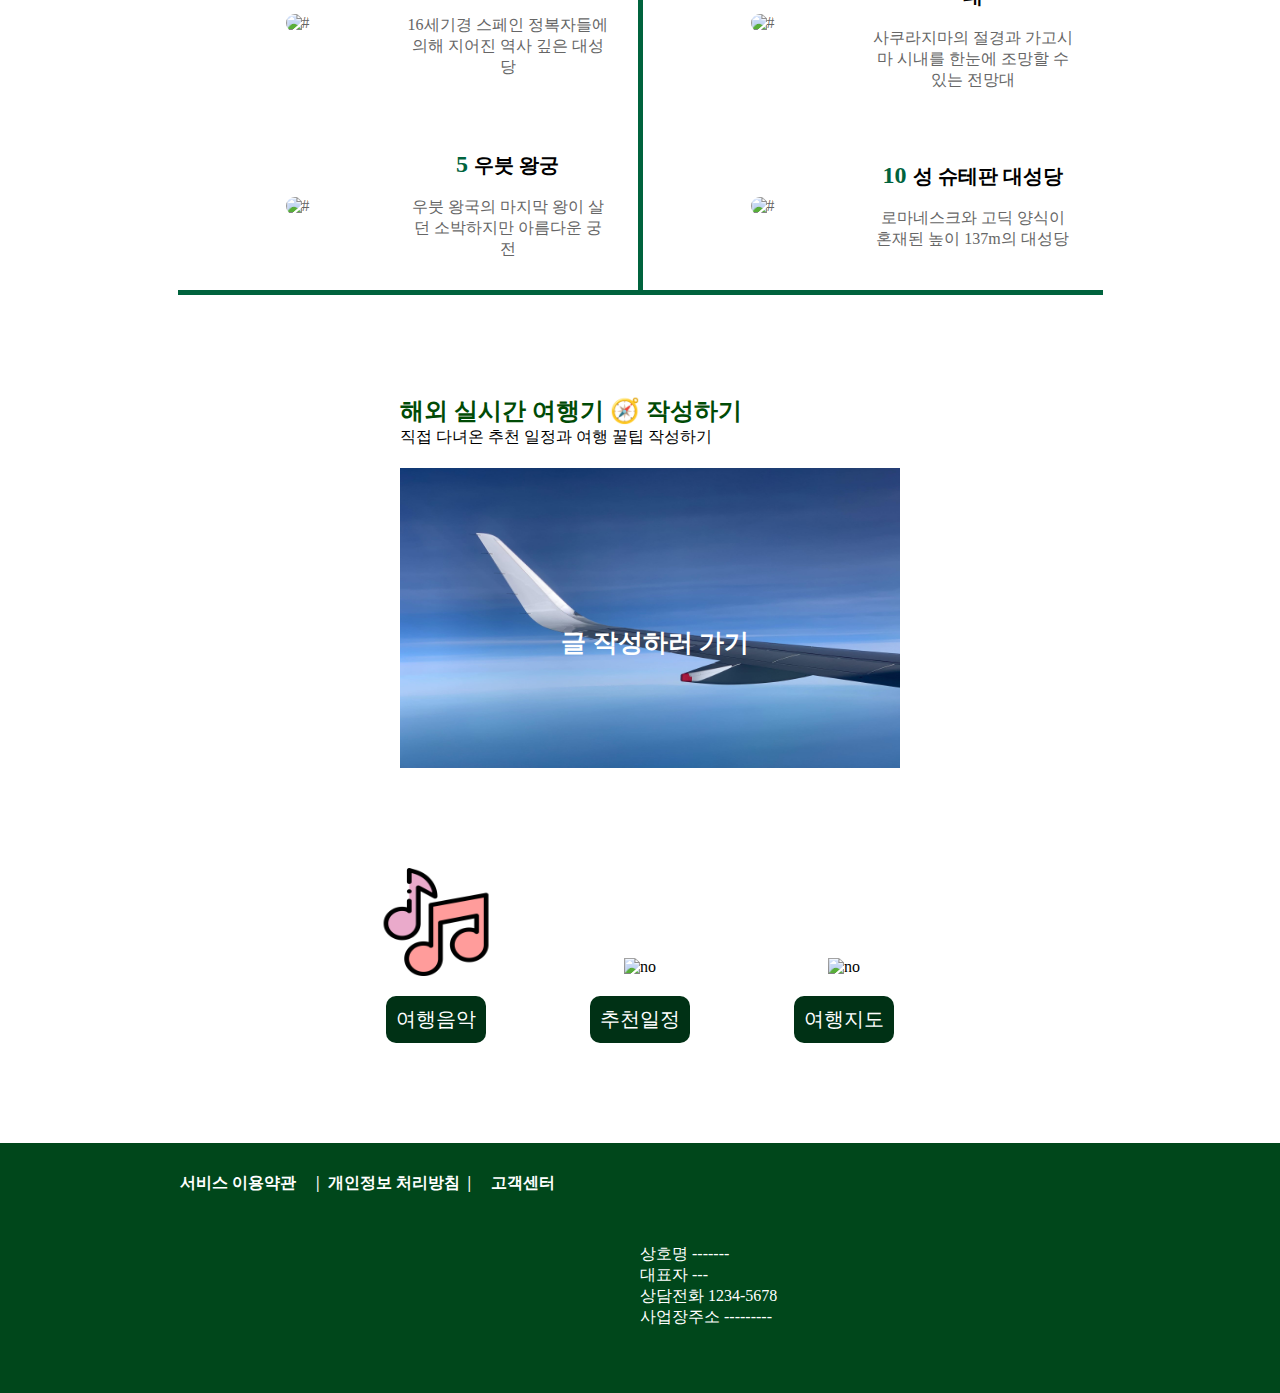
==== commit 4c85cdd7: "html,css transition적용" ====
--- a/index.html
+++ b/index.html
@@ -44,7 +44,7 @@
     
     <div id="imgslider" class="all">
         <div class="imgs">
-            <img src="common/slide/images(1).jpg" alt="no"><a href="#"></a></img>
+            <img id="screen" src="common/slide/images(1).jpg" alt="no"><a href="#"></a></img>
         </div>
     </div>
     <div class="minmenu">
--- a/css/style.css
+++ b/css/style.css
@@ -1,11 +1,12 @@
 ﻿@charset "utf-8";
 @font-face {
-    font-family: 'SUITE-Regular';
-    src: url('https://cdn.jsdelivr.net/gh/projectnoonnu/noonfonts_2304-2@1.0/SUITE-Regular.woff2') format('woff2');
-    font-weight: 400;
+    font-family: 'Orbit-Regular';
+    src: url('https://cdn.jsdelivr.net/gh/projectnoonnu/noonfonts_2310@1.0/Orbit-Regular.woff2') format('woff2');
+    font-weight: normal;
     font-style: normal;
 }
 *{
+    font-family: 'Orbit-Regular';
     margin: 0 auto;
     padding: 0;
     list-style: none;
@@ -34,7 +35,7 @@
     transition:all 0.4s;
     padding:5px 0;
 }
-.list>li:hover{background-color:#ddfff0; color:#696969}
+.list>li:hover{background-color:#004103; color:#fff;font-weight: 800;}
 
 .submenu{display:none; background-color:rgba(255,255,255,0.8); position: absolute; z-index:1; width:100%; margin-top:5px}
 .submenu>li{padding:5px 0;transition:all 0.4s;color:#000;background-color: #f0fff3;}
@@ -52,10 +53,11 @@
 .imgs>img{width:100%;height: 100%;position: absolute; transition: all 2s;object-fit: cover;}
 
 
-.minmenu{width: 800px;height: 100px;}
+.minmenu{width: 1000px;height: 80px;}
 .minmenu ul{width: 100%;height: 100%;display: flex;}
-.minmenu ul li{width: 100px;height: 100%;margin-top: 50px;font-weight: 900;text-align: center;}
-.minmenu ul li img{width: 100px;height: 100px;}
+.minmenu ul li{width: 80px;height: 100%;margin-top: 30px;font-weight: 900;text-align: center;padding: 20px;}
+.minmenu ul li img{width: 80px;height: 80px;}
+.minmenu ul li img:hover{transition:all 0.5s;transform: scale(1.1);}
 
 td>span{
     font-weight: 800;
@@ -71,17 +73,20 @@
 .table tr td{
     width: 200px;
     text-align: center;
-    padding: 10px;
+    padding-top: 30px;
+    padding-bottom: 30px;
+    padding-right: 30px;
     margin-left: 20px;
 }
 .table tr td img{border-radius: 20px;margin-left: 40px;}
+.table tr td img:hover{transition:all 0.5s;transform: scale(1.3);}
 .rank{font-weight: 900;color: #00633d;font-size: 24px;}
 .rank span{font-weight: 900;font-size: 20px;color: #000;}
 .table tr>td:nth-child(3n){
-    border-left: 5px solid #d7eee4;
+    border-left: 5px solid #00633d;
 }
-.table tr:last-child{border-bottom: 5px solid #d7eee4;}
-.table tr:first-child{border-top: 5px solid #d7eee4;}
+.table tr:last-child{border-bottom: 5px solid #00633d;}
+.table tr:first-child{border-top: 5px solid #00633d;}
 
 .partner{
     width:480px;
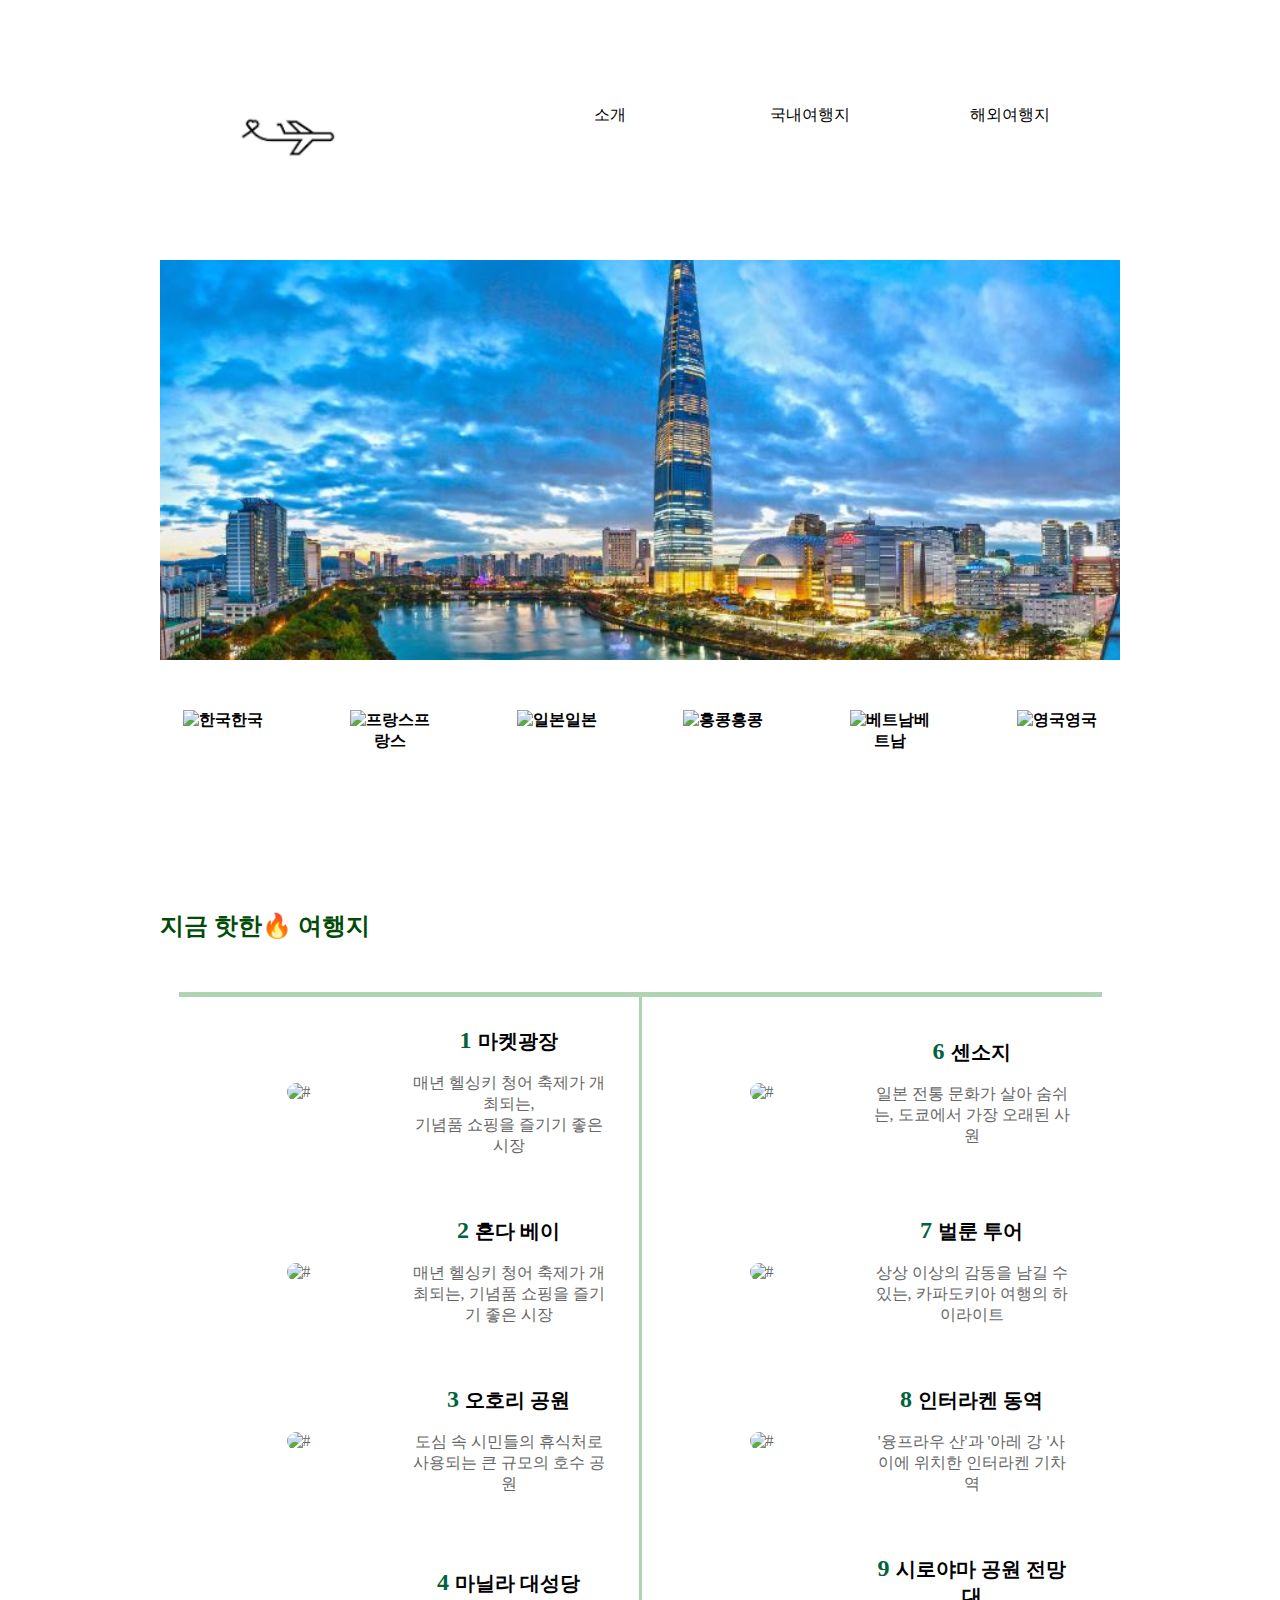
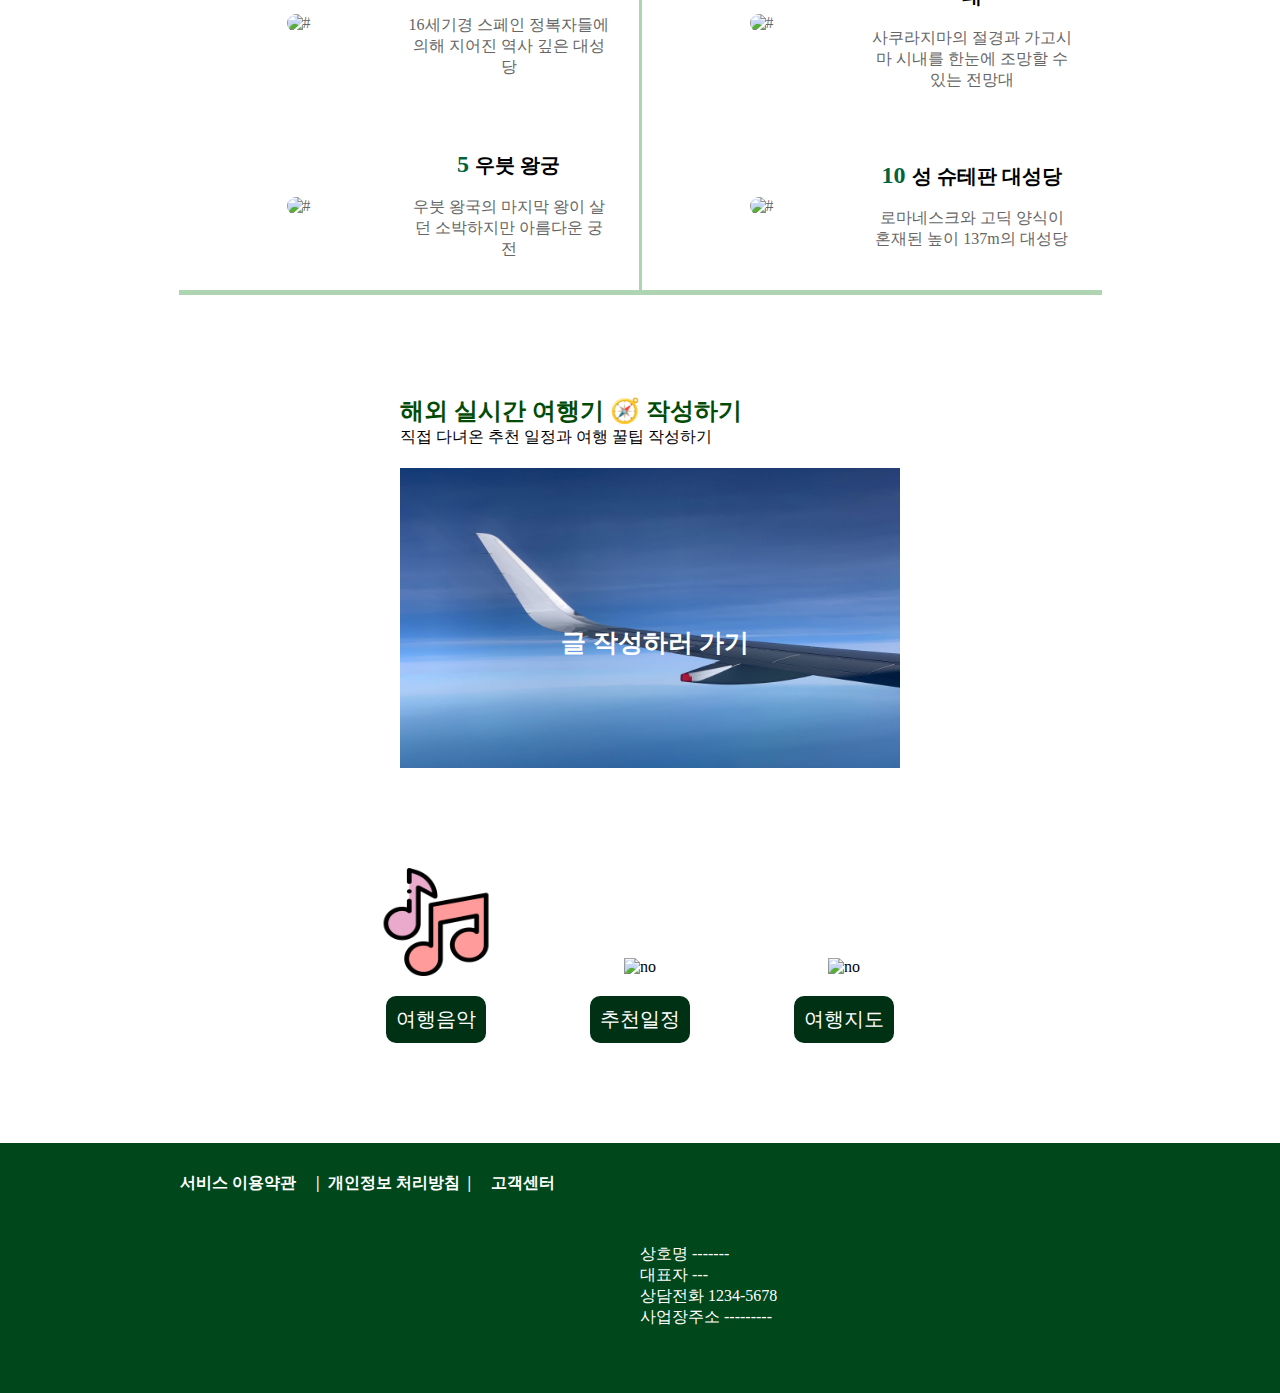
==== commit 742d1459: "index.html과 contact.html 연결" ====
--- a/index.html
+++ b/index.html
@@ -103,7 +103,7 @@
             <div class="partner_info" align="center" onClick="winOpen();">
                 <img src="common/info/info.png" alt="no" width="500" height="300">
                 <div class="write">            
-                    <h3><span>글 작성하러 가기</span></h3>
+                    <h3><a href="#"><span>글 작성하러 가기</span></a></h3>
                 </div>
             </div>
     </div>
--- a/css/style.css
+++ b/css/style.css
@@ -38,7 +38,7 @@
 .list>li:hover{background-color:#004103; color:#fff;font-weight: 800;}
 
 .submenu{display:none; background-color:rgba(255,255,255,0.8); position: absolute; z-index:1; width:100%; margin-top:5px}
-.submenu>li{padding:5px 0;transition:all 0.4s;color:#000;background-color: #f0fff3;}
+.submenu>li{padding:5px 0;transition:all 0.4s;color:#000;background-color: #f0fff3;font-weight: 700;}
 .submenu>li:hover{background-color: #004103;color:#fff;font-weight: 900;}
 .list>li:hover .submenu{display: block; background-color: #cefae6;color: inherit}
 
@@ -48,7 +48,7 @@
     overflow: hidden;
     height: 400px;
     width:  960px;
-    background-color: #000;
+    background-color: #fff;
 }
 .imgs>img{width:100%;height: 100%;position: absolute; transition: all 2s;object-fit: cover;}
 
@@ -83,10 +83,10 @@
 .rank{font-weight: 900;color: #00633d;font-size: 24px;}
 .rank span{font-weight: 900;font-size: 20px;color: #000;}
 .table tr>td:nth-child(3n){
-    border-left: 5px solid #00633d;
+    border-left: 3px solid #aed4b1;
 }
-.table tr:last-child{border-bottom: 5px solid #00633d;}
-.table tr:first-child{border-top: 5px solid #00633d;}
+.table tr:last-child{border-bottom: 5px solid #aed4b1;}
+.table tr:first-child{border-top: 5px solid #aed4b1;}
 
 .partner{
     width:480px;
@@ -106,6 +106,10 @@
     font-weight: 800;
     font-size: 25px;
     color:#ffffff;
+}
+.write>h3:hover{
+    transition: all 0.5s;
+    font-size: 30px;
 }
 
 
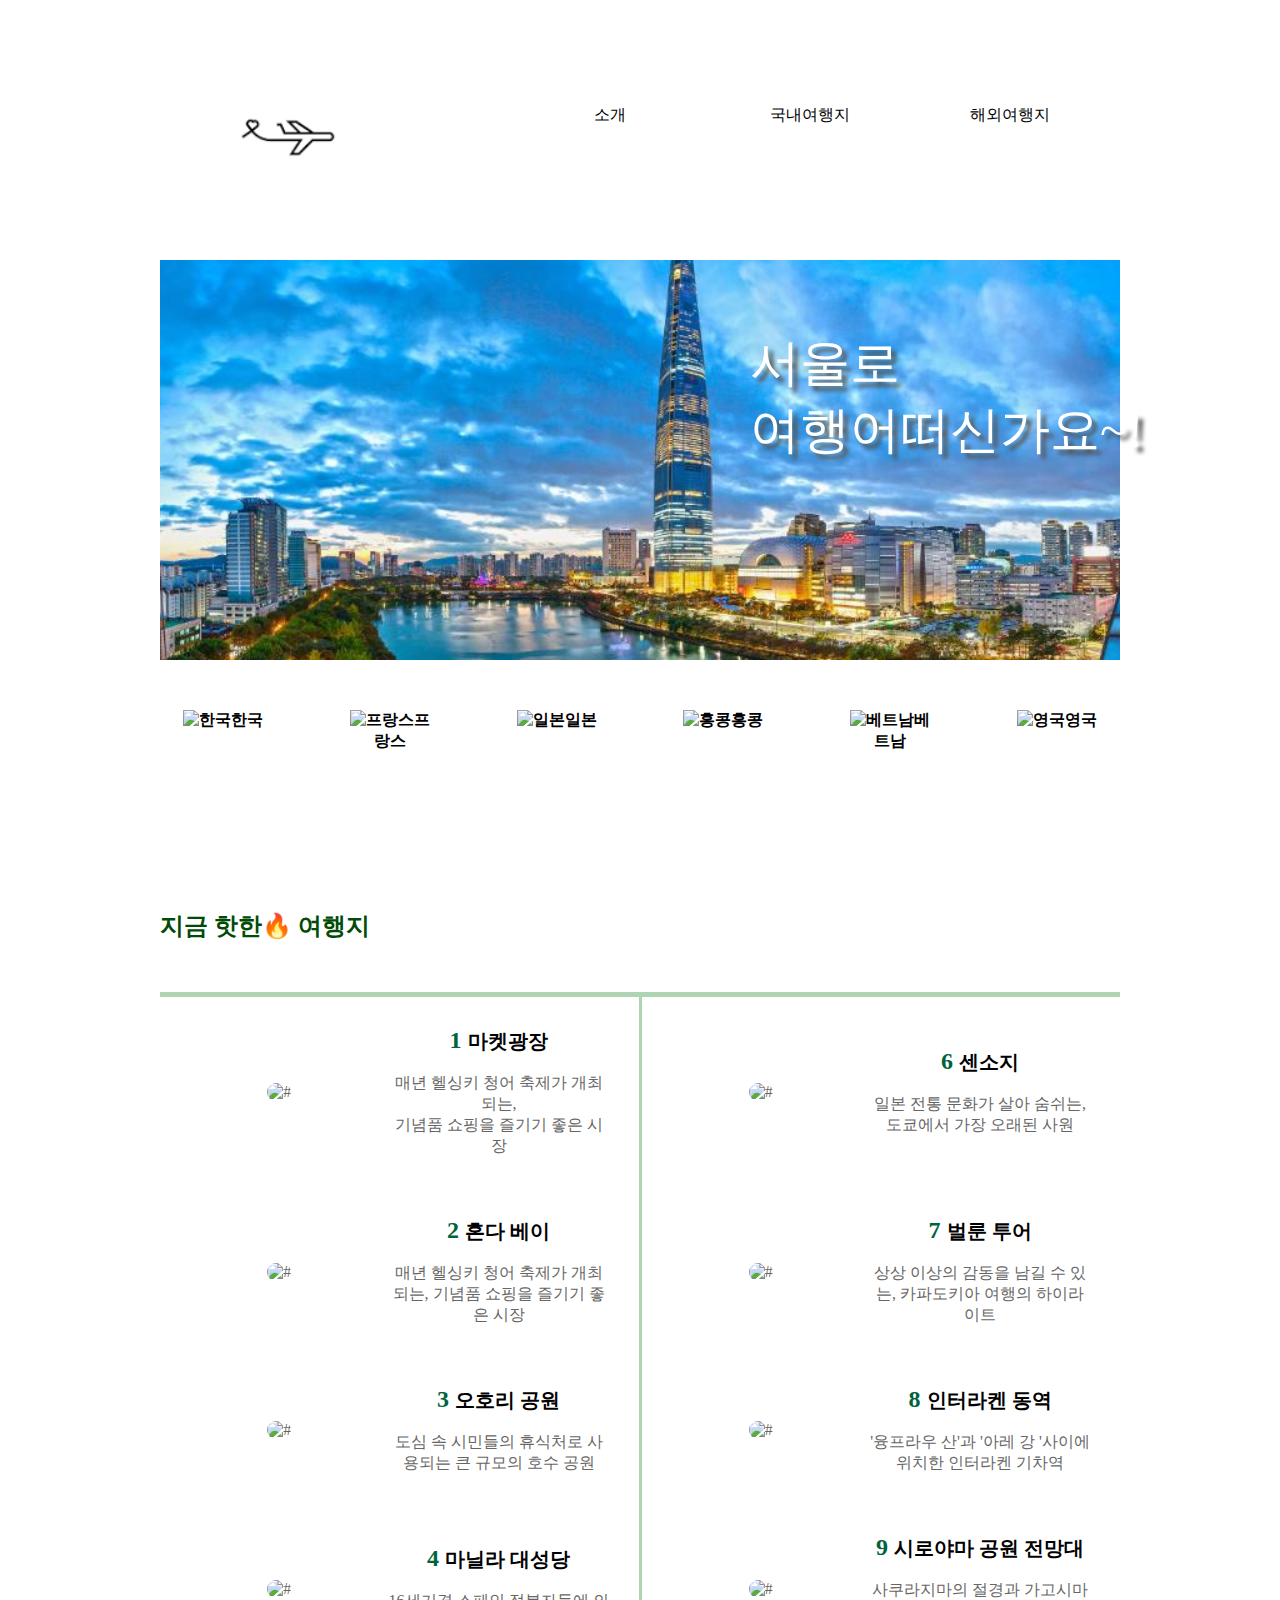
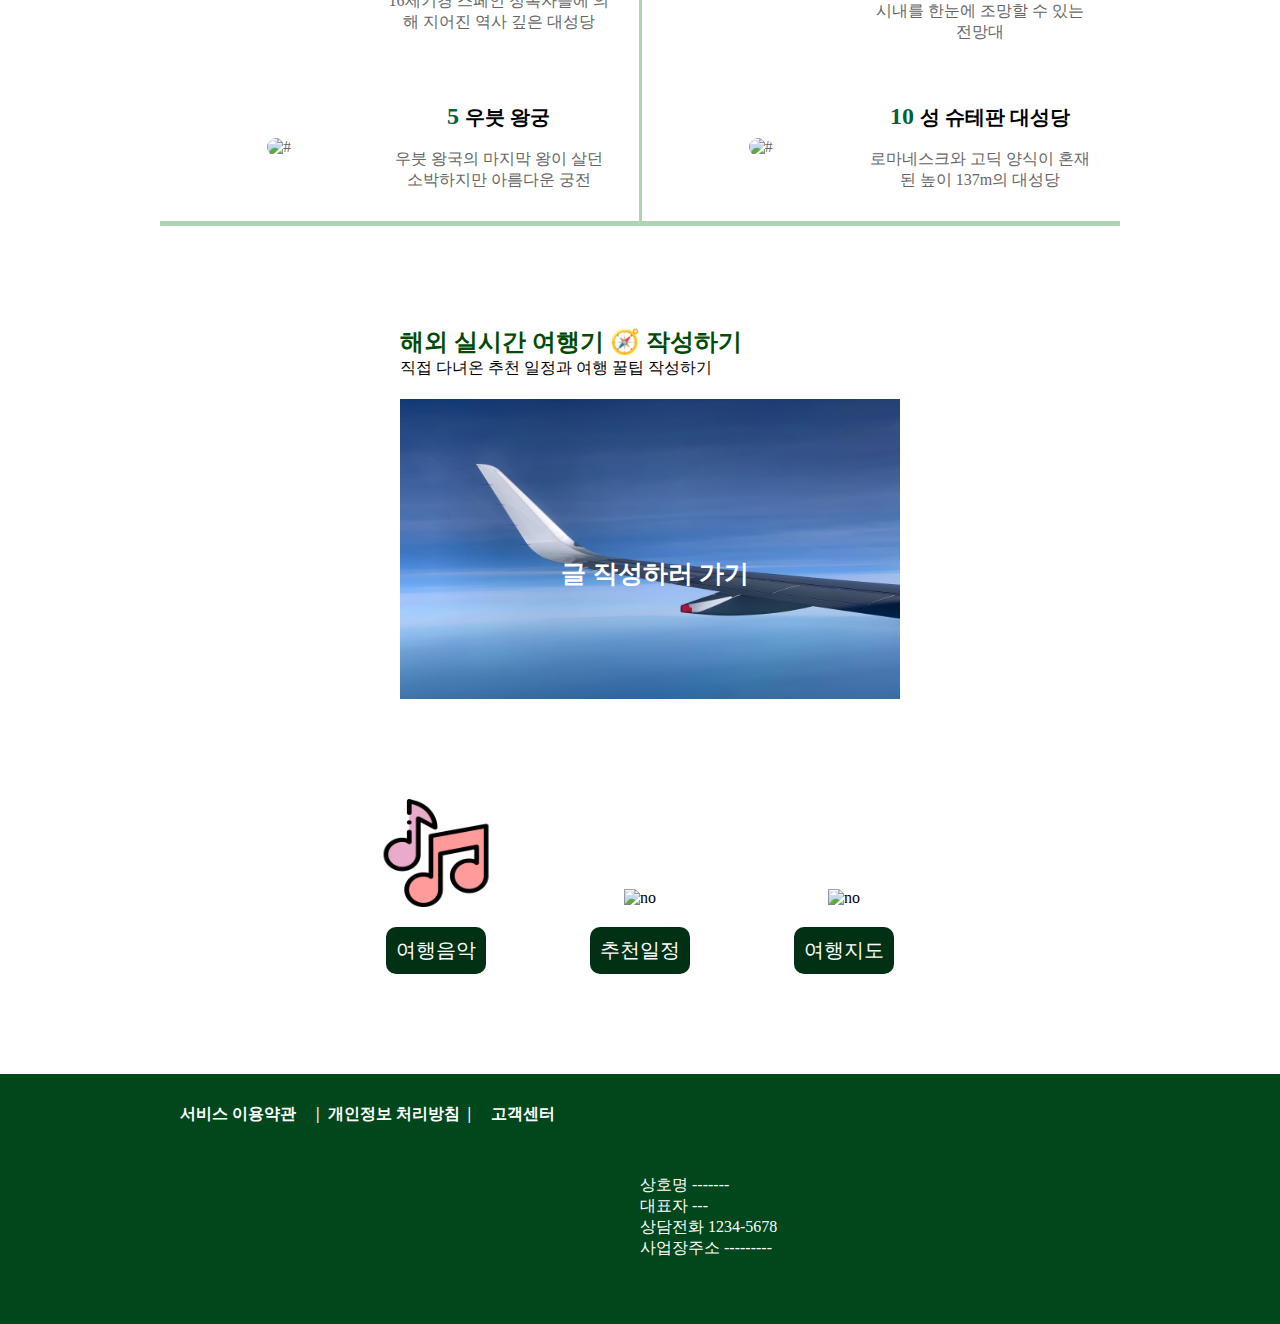
==== commit 9d7df53f: "html,css 찐 최종" ====
--- a/index.html
+++ b/index.html
@@ -35,7 +35,6 @@
                             <li><a href="#">대양주</a></li>
                         </ul>
                     </li>
-                    <li class="clear"></li>
                 </ul>
             </nav>
         </div>
@@ -46,6 +45,7 @@
         <div class="imgs">
             <img id="screen" src="common/slide/images(1).jpg" alt="no"><a href="#"></a></img>
         </div>
+        <div class="text">서울로 <br>여행어떠신가요~!</div>
     </div>
     <div class="minmenu">
         <ul>
--- a/css/style.css
+++ b/css/style.css
@@ -2,6 +2,12 @@
 @font-face {
     font-family: 'Orbit-Regular';
     src: url('https://cdn.jsdelivr.net/gh/projectnoonnu/noonfonts_2310@1.0/Orbit-Regular.woff2') format('woff2');
+    font-weight: normal;
+    font-style: normal;
+}
+@font-face {
+    font-family: 'JalnanGothic';
+    src: url('https://cdn.jsdelivr.net/gh/projectnoonnu/noonfonts_231029@1.1/JalnanGothic.woff') format('woff');
     font-weight: normal;
     font-style: normal;
 }
@@ -50,7 +56,17 @@
     width:  960px;
     background-color: #fff;
 }
-.imgs>img{width:100%;height: 100%;position: absolute; transition: all 2s;object-fit: cover;}
+.imgs>img{width:100%;height: 100%;position: absolute; transition: all 2s;object-fit: cover;position: relative;}
+.text{
+    font-family: 'JalnanGothic';
+    font-size: 50px;
+    color: #fff;
+    position: relative;
+    left: 750px;
+    bottom: 330px;
+    text-shadow: 5px 5px 4px rgb(82, 81, 81);
+
+}
 
 
 .minmenu{width: 1000px;height: 80px;}
@@ -80,7 +96,7 @@
 }
 .table tr td img{border-radius: 20px;margin-left: 40px;}
 .table tr td img:hover{transition:all 0.5s;transform: scale(1.3);}
-.rank{font-weight: 900;color: #00633d;font-size: 24px;}
+.rank{font-weight: 900;color: #00633d;font-size: 24px;width: 220px;}
 .rank span{font-weight: 900;font-size: 20px;color: #000;}
 .table tr>td:nth-child(3n){
     border-left: 3px solid #aed4b1;
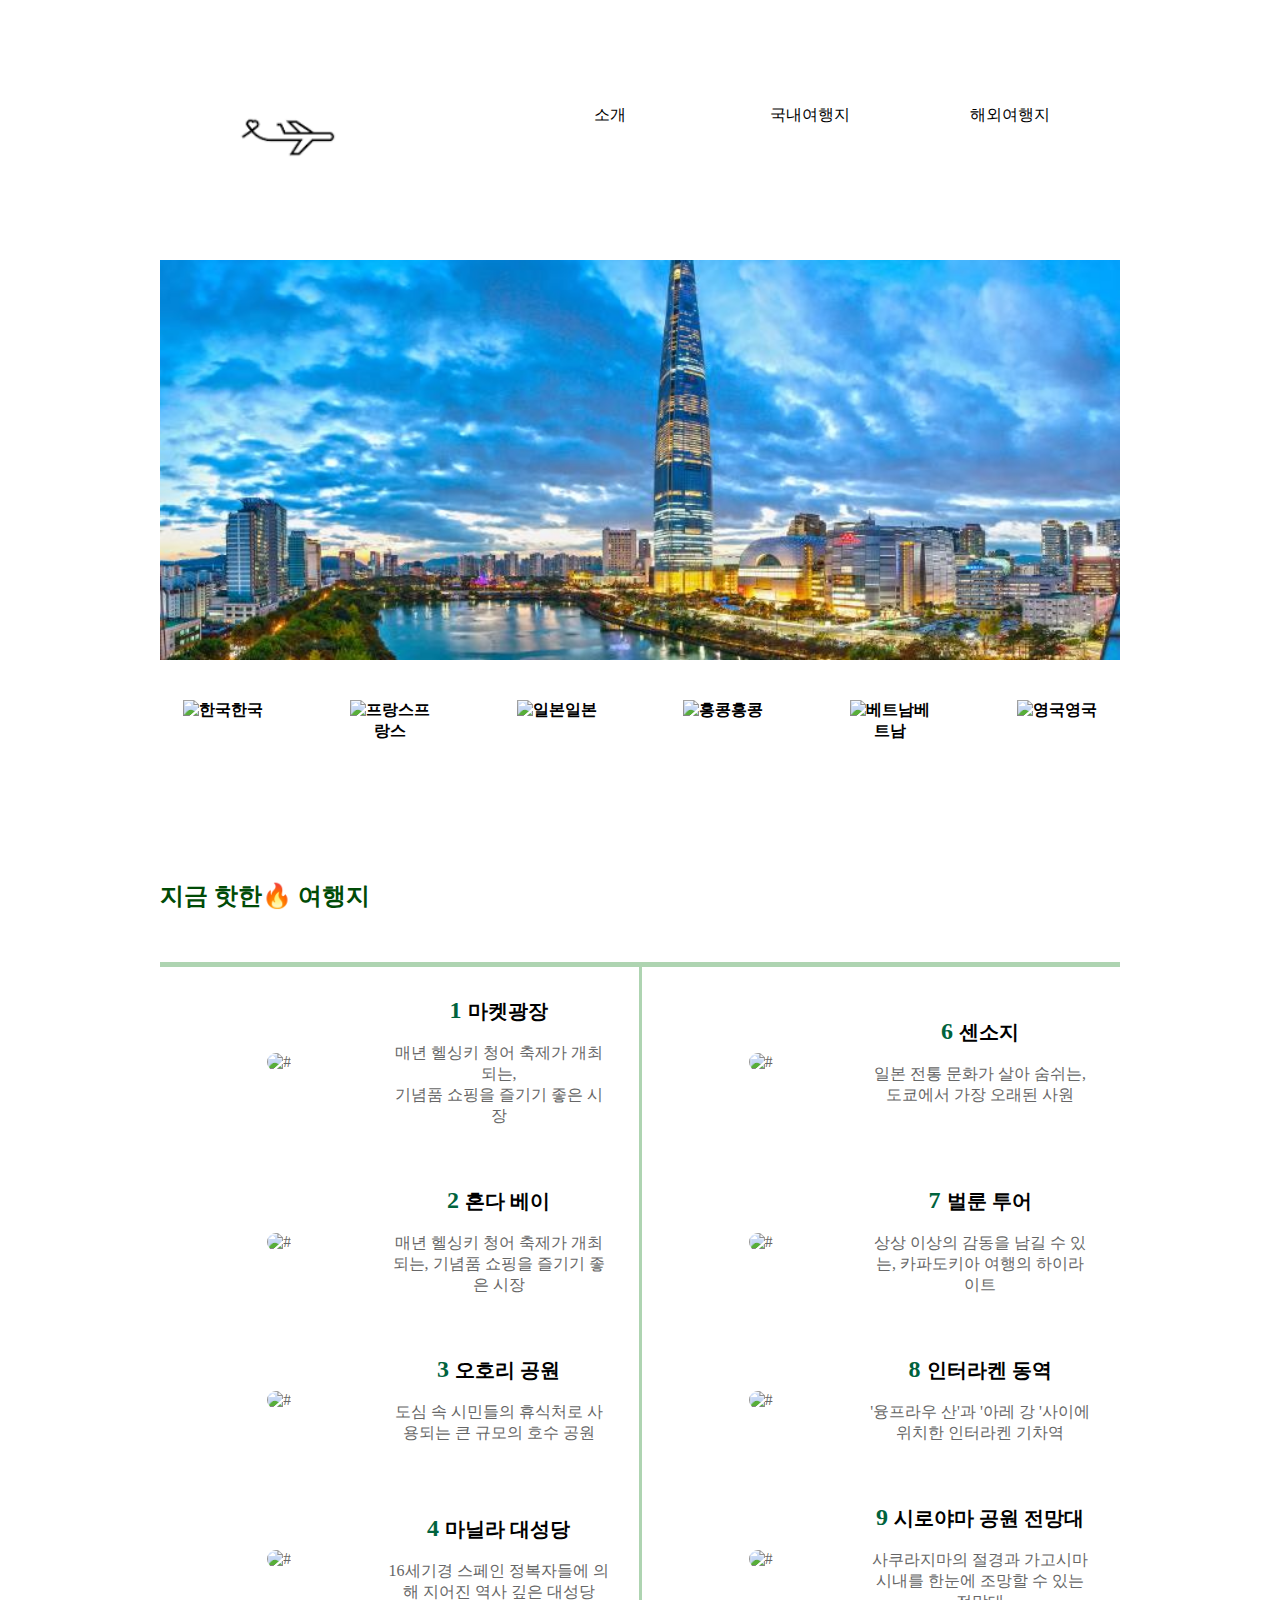
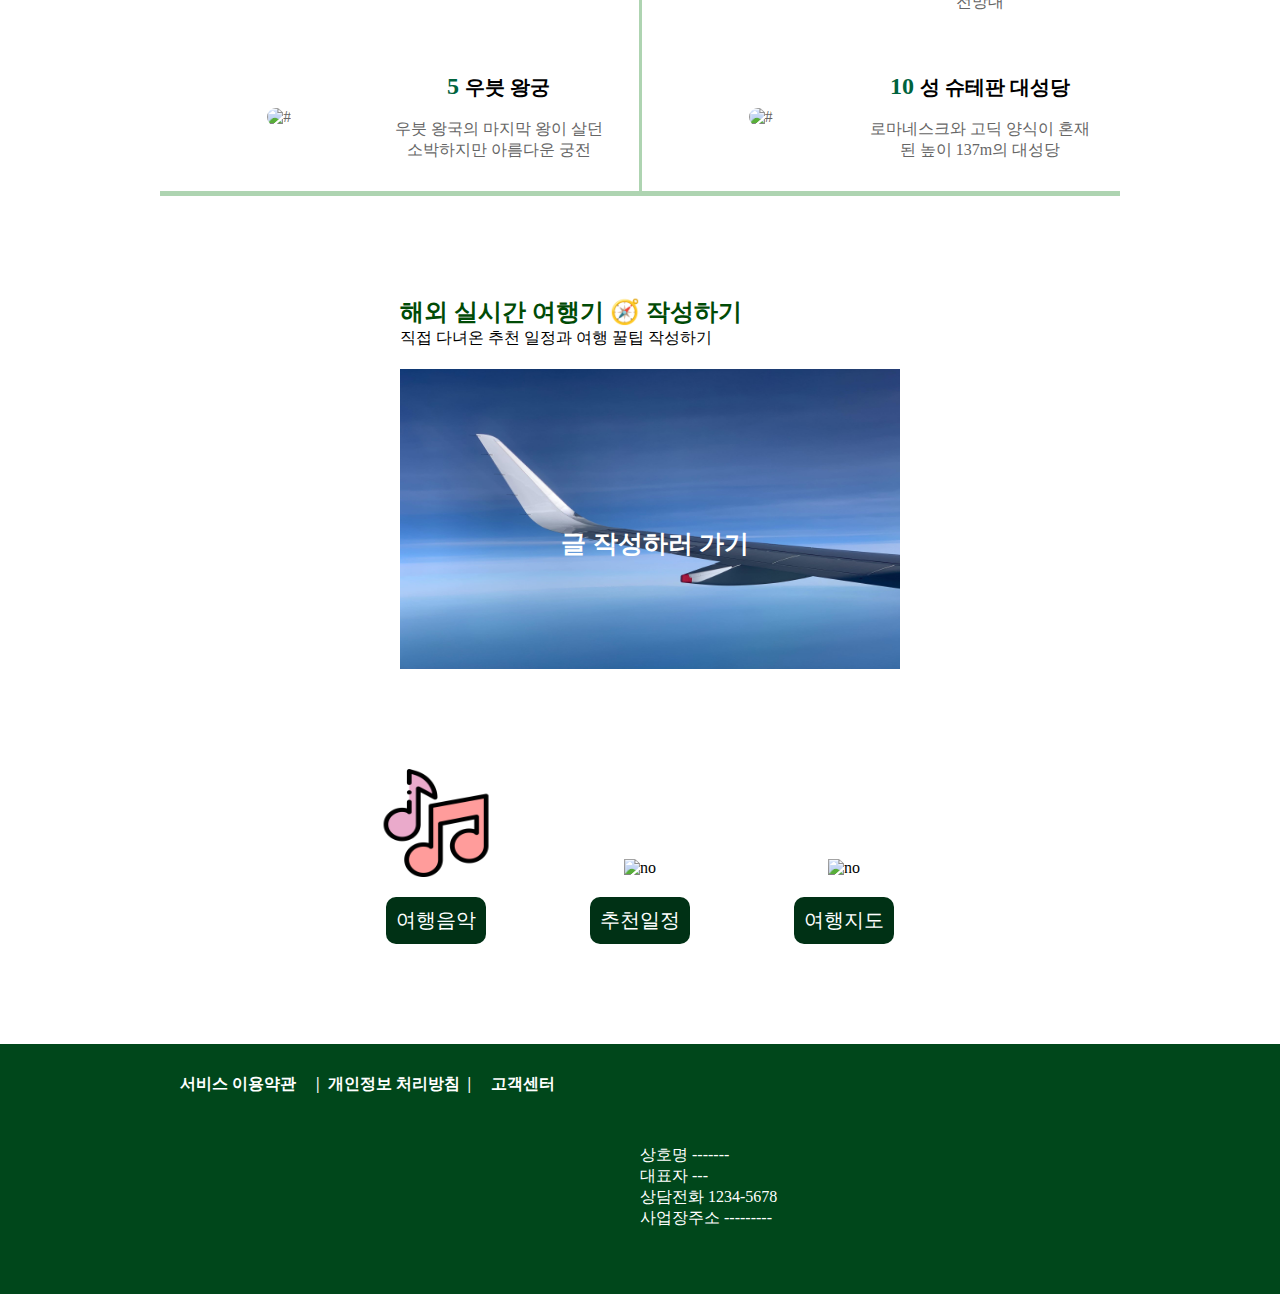
==== commit b59aedc8: "최종본 이미지 슬라이드 포기" ====
--- a/index.html
+++ b/index.html
@@ -43,9 +43,14 @@
     
     <div id="imgslider" class="all">
         <div class="imgs">
-            <img id="screen" src="common/slide/images(1).jpg" alt="no"><a href="#"></a></img>
+            <img src="common/slide/images(1).jpg" alt="no">
+            <img src="common/slide/images(2).jpg" alt="no">
+            <img src="common/slide/images(3).jpg" alt="no">
+            <img src="common/slide/images(4).jpg" alt="no">
+            <img src="common/slide/images(5).jpg" alt="no">
+            <img src="common/slide/images(6).jpg" alt="no">
+            <div class="text">서울로 <br>여행어떠신가요~!</div>
         </div>
-        <div class="text">서울로 <br>여행어떠신가요~!</div>
     </div>
     <div class="minmenu">
         <ul>
@@ -58,10 +63,10 @@
         </ul>
     </div>
     <div class="clear"></div>
-
+    
     <div id="contents" class="wrap">
+        <h2>지금 핫한🔥 여행지</h2>
         <div class="recommend">
-            <h2>지금 핫한🔥 여행지</h2>
             <table class="table">
                 <tr>
                     <td><img src="common/rank/rank1.webp" alt="#" style="width: 150px;height: 150px;"></td>
--- a/css/style.css
+++ b/css/style.css
@@ -48,7 +48,12 @@
 .submenu>li:hover{background-color: #004103;color:#fff;font-weight: 900;}
 .list>li:hover .submenu{display: block; background-color: #cefae6;color: inherit}
 
-#imgslider{ margin-top: 10px; height:400px;}
+#imgslider{ 
+    position: absolute;
+    margin-top: 10px; 
+    height:400px;
+
+}
 .imgs{
     position:relative;
     overflow: hidden;
@@ -56,20 +61,29 @@
     width:  960px;
     background-color: #fff;
 }
-.imgs>img{width:100%;height: 100%;position: absolute; transition: all 2s;object-fit: cover;position: relative;}
+.imgs>img{
+    width:100%;
+    height: 100%;
+    transition: all 2s;
+    object-fit: cover;
+    position: relative;
+}
 .text{
     font-family: 'JalnanGothic';
     font-size: 50px;
-    color: #fff;
+    color: #000;
     position: relative;
-    left: 750px;
-    bottom: 330px;
+    bottom:2300px;
+    left: 50px;
     text-shadow: 5px 5px 4px rgb(82, 81, 81);
 
 }
 
 
-.minmenu{width: 1000px;height: 80px;}
+.minmenu{
+    width: 1000px;height: 80px;  
+    padding-top: 400px;
+}
 .minmenu ul{width: 100%;height: 100%;display: flex;}
 .minmenu ul li{width: 80px;height: 100%;margin-top: 30px;font-weight: 900;text-align: center;padding: 20px;}
 .minmenu ul li img{width: 80px;height: 80px;}
@@ -79,8 +93,8 @@
     font-weight: 800;
 }
 
+#contents{margin-top: 150px;} 
 
-.recommend h2{margin-top: 250px}
 .table{
     border-collapse:collapse;
     margin-top: 50px; 
@@ -140,8 +154,14 @@
     border-radius: 10px;
     font-size: 20px;
 }
-button{cursor:pointer;margin-top: 20px;}
-.imgbtn>button:hover{background-color:rgb(175, 252, 226);color: #000;}
+button{
+    cursor:pointer;
+    margin-top: 20px;
+}
+.imgbtn>button:hover{
+    background-color:rgb(175, 252, 226);
+    color: #000;
+}
 
 footer{
     height: 250px;
@@ -155,8 +175,15 @@
 footer.wrap{
     padding: 10px 20px;
 }
-footer ul{width: 50%; float:left}
-footer ul>li{float:left;margin-left:20px;margin-top:30px}
+footer ul{
+    width: 50%; 
+    float:left
+}
+footer ul>li{
+    float:left;
+    margin-left:20px;
+    margin-top:30px
+}
 footer p{
     width:50%;
     margin-top: 50px;
